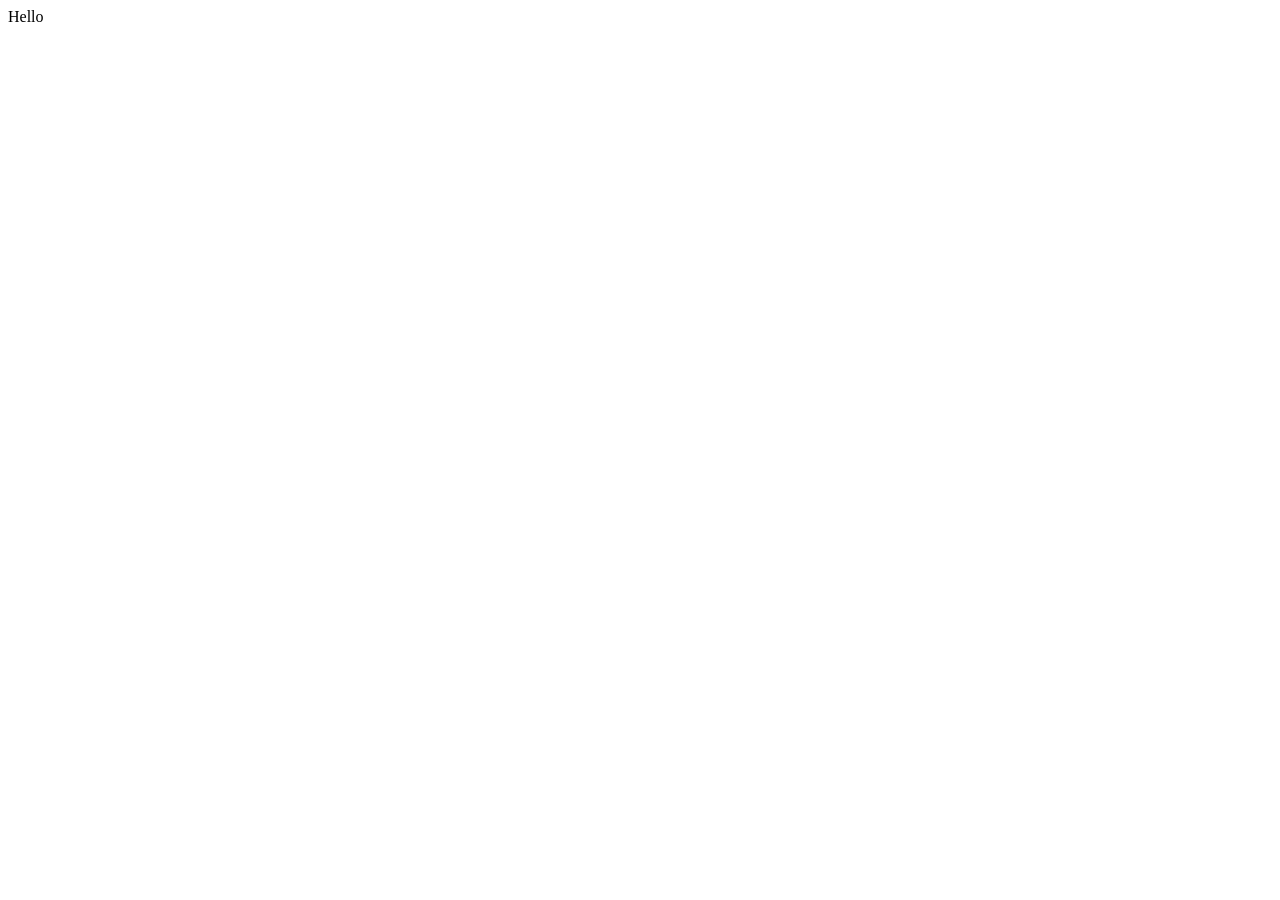
==== index.html @ de418d9c "Create index.html" ====
<!DOCTYPE html>
<html lang="en">
  <head>
    <meta charset="UTF-8" />
    <meta name="viewport" content="width=device-width, initial-scale=1.0" />
    <meta name="description" content="Welcome to my first website" />
    <title>My First Website - Home</title>
  </head>
  <body>
    Hello
  </body>
</html>
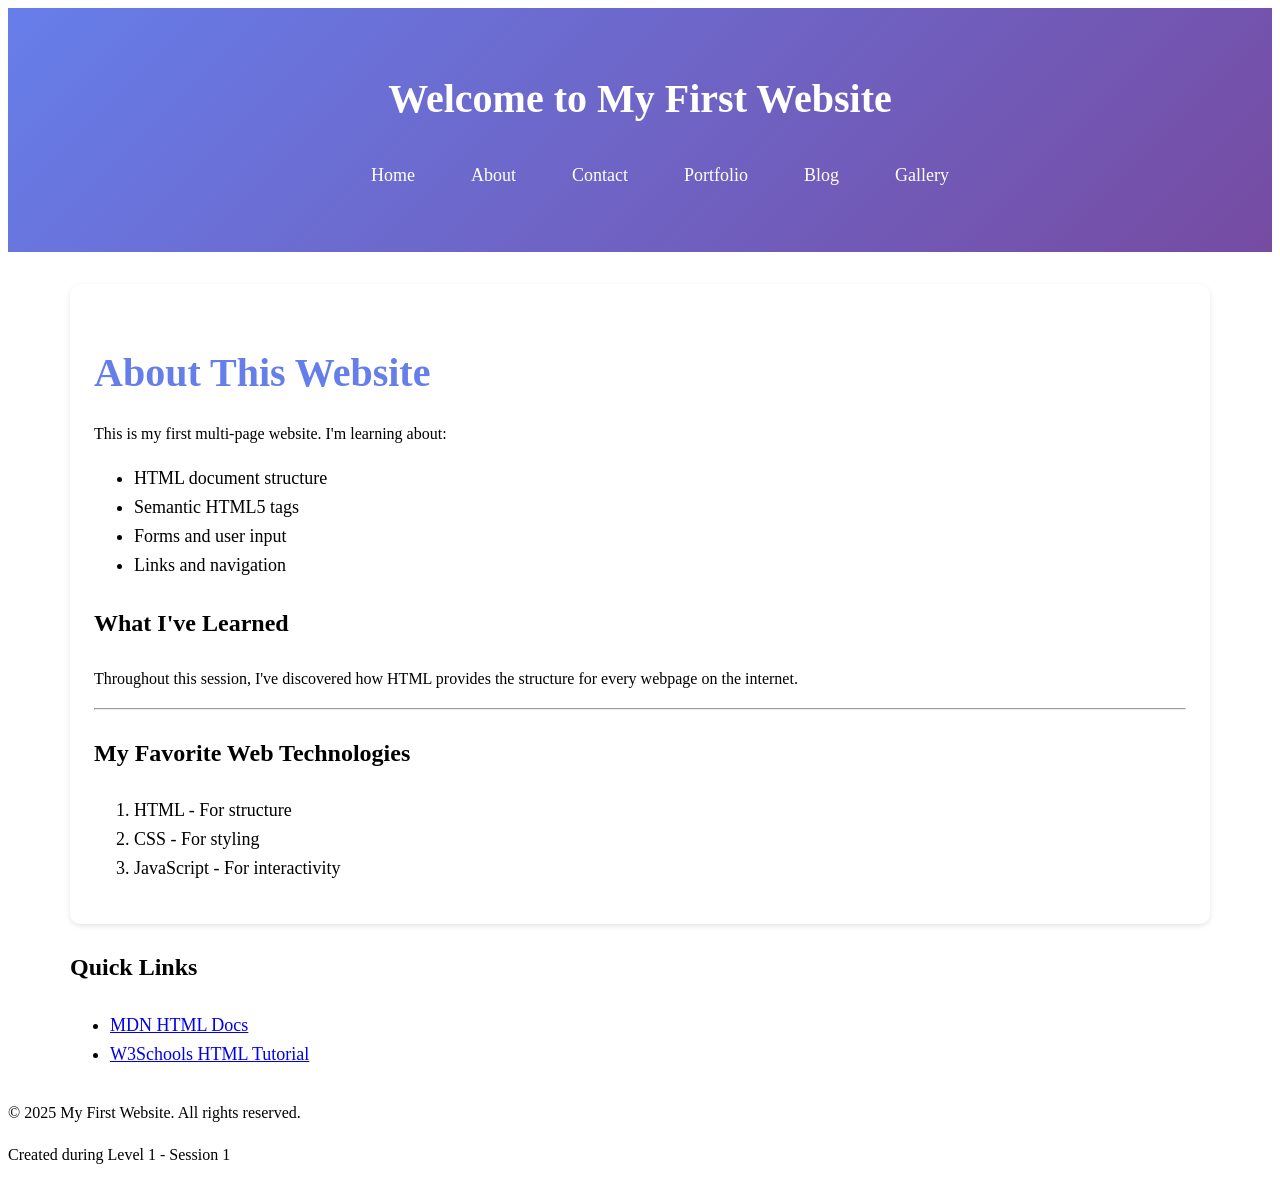
==== commit 2a46c5f6: "Add All Files" ====
--- a/index.html
+++ b/index.html
@@ -1,12 +1,94 @@
 <!DOCTYPE html>
 <html lang="en">
   <head>
+    <!-- Google tag (gtag.js) -->
+    <script
+      async
+      src="https://www.googletagmanager.com/gtag/js?id=G-4PLCHFTNHG"
+    ></script>
+    <script>
+      window.dataLayer = window.dataLayer || [];
+      function gtag() {
+        dataLayer.push(arguments);
+      }
+      gtag('js', new Date());
+      gtag('config', 'G-4PLCHFTNHG');
+    </script>
     <meta charset="UTF-8" />
     <meta name="viewport" content="width=device-width, initial-scale=1.0" />
     <meta name="description" content="Welcome to my first website" />
     <title>My First Website - Home</title>
+    <link rel="stylesheet" href="styles.css" />
   </head>
+
   <body>
-    Hello
+    <header>
+      <h1>Welcome to My First Website</h1>
+      <nav>
+        <ul>
+          <li><a href="index.html">Home</a></li>
+          <li><a href="about.html">About</a></li>
+          <li><a href="contact.html">Contact</a></li>
+          <li><a href="portfolio.html">Portfolio</a></li>
+          <li><a href="blog.html">Blog</a></li>
+          <li><a href="gallery.html">Gallery</a></li>
+        </ul>
+      </nav>
+    </header>
+
+    <!-- Main Content -->
+    <main>
+      <article>
+        <h2>About This Website</h2>
+        <p>This is my first multi-page website. I'm learning about:</p>
+        <ul>
+          <li>HTML document structure</li>
+          <li>Semantic HTML5 tags</li>
+          <li>Forms and user input</li>
+          <li>Links and navigation</li>
+        </ul>
+
+        <h3>What I've Learned</h3>
+        <p>
+          Throughout this session, I've discovered how HTML provides the
+          structure for every webpage on the internet.
+        </p>
+
+        <!-- Horizontal rule for visual separation -->
+        <hr />
+
+        <h3>My Favorite Web Technologies</h3>
+        <ol>
+          <li>HTML - For structure</li>
+          <li>CSS - For styling</li>
+          <li>JavaScript - For interactivity</li>
+        </ol>
+      </article>
+
+      <!-- Sidebar -->
+      <aside>
+        <h3>Quick Links</h3>
+        <ul>
+          <li>
+            <a
+              href="https://developer.mozilla.org/en-US/docs/Web/HTML"
+              target="_blank"
+              >MDN HTML Docs</a
+            >
+          </li>
+          <li>
+            <a href="https://www.w3schools.com/html/" target="_blank"
+              >W3Schools HTML Tutorial</a
+            >
+          </li>
+        </ul>
+      </aside>
+    </main>
+
+    <!-- Footer -->
+    <footer>
+      <p>&copy; 2025 My First Website. All rights reserved.</p>
+      <p>Created during Level 1 - Session 1</p>
+    </footer>
   </body>
 </html>
--- a/styles.css
+++ b/styles.css
@@ -0,0 +1,252 @@
+/* Responsive Images */
+img {
+  max-width: 100%;
+  height: auto;
+  display: block;
+}
+/* Header - Mobile First */
+header {
+  background: linear-gradient(135deg, #667eea 0%, #764ba2 100%);
+  color: white;
+  padding: 1rem;
+}
+header h1 {
+  font-size: 1.5rem;
+  margin-bottom: 1rem;
+  text-align: center;
+}
+/* Navigation - Mobile */
+nav ul {
+  list-style: none;
+  display: flex;
+  flex-direction: column; /* Stack vertically on mobile */
+  gap: 0.5rem;
+}
+nav a {
+  color: white;
+  text-decoration: none;
+  padding: 0.75rem 1rem;
+  border-radius: 5px;
+  text-align: center;
+  display: block;
+  background-color: rgba(255, 255, 255, 0.1);
+}
+nav a:hover {
+  background-color: rgba(255, 255, 255, 0.2);
+}
+/* Tablet (768px+) */
+@media (min-width: 768px) {
+  header {
+    padding: 2rem;
+  }
+  header h1 {
+    font-size: 2.5rem;
+  }
+  nav ul {
+    flex-direction: row; /* Horizontal on tablet+ */
+    justify-content: center;
+    gap: 1.5rem;
+  }
+  nav a {
+    background-color: transparent;
+  }
+}
+/* Main content - Mobile First */
+main {
+  padding: 1rem;
+}
+article {
+  background-color: white;
+  padding: 1.5rem;
+  margin-bottom: 1.5rem;
+  border-radius: 10px;
+  box-shadow: 0 2px 5px rgba(0, 0, 0, 0.1);
+}
+h2 {
+  color: #667eea;
+  font-size: 1.5rem;
+  margin-bottom: 1rem;
+}
+
+/* Tablet (768px+) */
+@media (min-width: 768px) {
+  main {
+    max-width: 720px;
+    margin: 2rem auto;
+    padding: 0 2rem;
+  }
+  h2 {
+    font-size: 2rem;
+  }
+}
+/* Desktop (1200px+) */
+@media (min-width: 1200px) {
+  main {
+    max-width: 1140px;
+  }
+  h2 {
+    font-size: 2.5rem;
+  }
+}
+/* Card Grid */
+.card-grid {
+  display: grid;
+  grid-template-columns: 1fr; /* 1 column on mobile */
+  gap: 1.5rem;
+  padding: 1rem;
+}
+/* Tablet (768px+) - 2 columns */
+@media (min-width: 768px) {
+  .card-grid {
+    grid-template-columns: repeat(2, 1fr);
+    padding: 2rem;
+  }
+}
+/* Desktop (1200px+) - 3 columns */
+@media (min-width: 1200px) {
+  .card-grid {
+    grid-template-columns: repeat(3, 1fr);
+    max-width: 1200px;
+    margin: 0 auto;
+  }
+}
+/* Form - Mobile First */
+form {
+  background-color: #f8f9fa;
+  padding: 1.5rem;
+  border-radius: 10px;
+  margin-top: 1rem;
+}
+input,
+textarea,
+select {
+  width: 100%;
+  padding: 0.75rem;
+  border: 2px solid #dee2e6;
+  border-radius: 5px;
+  font-size: 1rem;
+  margin-bottom: 1rem;
+}
+input[type='radio'],
+input[type='range'] {
+  width: 5%;
+  padding: 0.75rem;
+  border: 2px solid #dee2e6;
+  border-radius: 5px;
+  font-size: 1rem;
+  margin-bottom: 1rem;
+}
+
+button {
+  width: 100%; /* Full width on mobile */
+  padding: 0.75rem 2rem;
+  font-size: 1rem;
+  margin-bottom: 0.5rem;
+}
+/* Tablet (768px+) */
+@media (min-width: 768px) {
+  form {
+    padding: 2rem;
+  }
+  /* Side-by-side buttons on larger screens */
+  .button-group {
+    display: flex;
+    gap: 1rem;
+  }
+  button {
+    width: auto; /* Auto width on larger screens */
+    flex: 1;
+  }
+}
+/* Typography - Mobile First */
+body {
+  font-size: 16px;
+  line-height: 1.6;
+}
+
+h1 {
+  font-size: 1.75rem;
+}
+
+h2 {
+  font-size: 1.5rem;
+}
+
+h3 {
+  font-size: 1.25rem;
+}
+
+p {
+  font-size: 1rem;
+  margin-bottom: 1rem;
+}
+
+/* Tablet (768px+) */
+@media (min-width: 768px) {
+  body {
+    font-size: 18px;
+  }
+
+  h1 {
+    font-size: 2.5rem;
+  }
+
+  h2 {
+    font-size: 2rem;
+  }
+
+  h3 {
+    font-size: 1.5rem;
+  }
+}
+
+/* Desktop (1200px+) */
+@media (min-width: 1200px) {
+  h1 {
+    font-size: 3rem;
+  }
+  h2 {
+    font-size: 2.5rem;
+  }
+}
+
+/* Holy Grail Layout */
+.holy-grail {
+  display: grid;
+  grid-template-areas:
+    'header header header'
+    'left main right'
+    'footer footer footer';
+  grid-template-columns: 200px 1fr 200px;
+  grid-template-rows: auto 1fr auto;
+  min-height: 100vh;
+  gap: 1rem;
+}
+@media (max-width: 768px) {
+  .holy-grail {
+    grid-template-areas:
+      'header'
+      'main'
+      'left'
+      'right'
+      'footer';
+    grid-template-columns: 1fr;
+  }
+}
+
+/* Responsive image Gallery */
+.gallery {
+  display: grid;
+  grid-template-columns: repeat(auto-fit, minmax(250px, 1fr));
+  gap: 1rem;
+}
+
+/* Container Queries */
+.card-container {
+  container-type: inline-size;
+}
+@container (min-width: 400px) {
+  .card {
+    display: flex;
+  }
+}
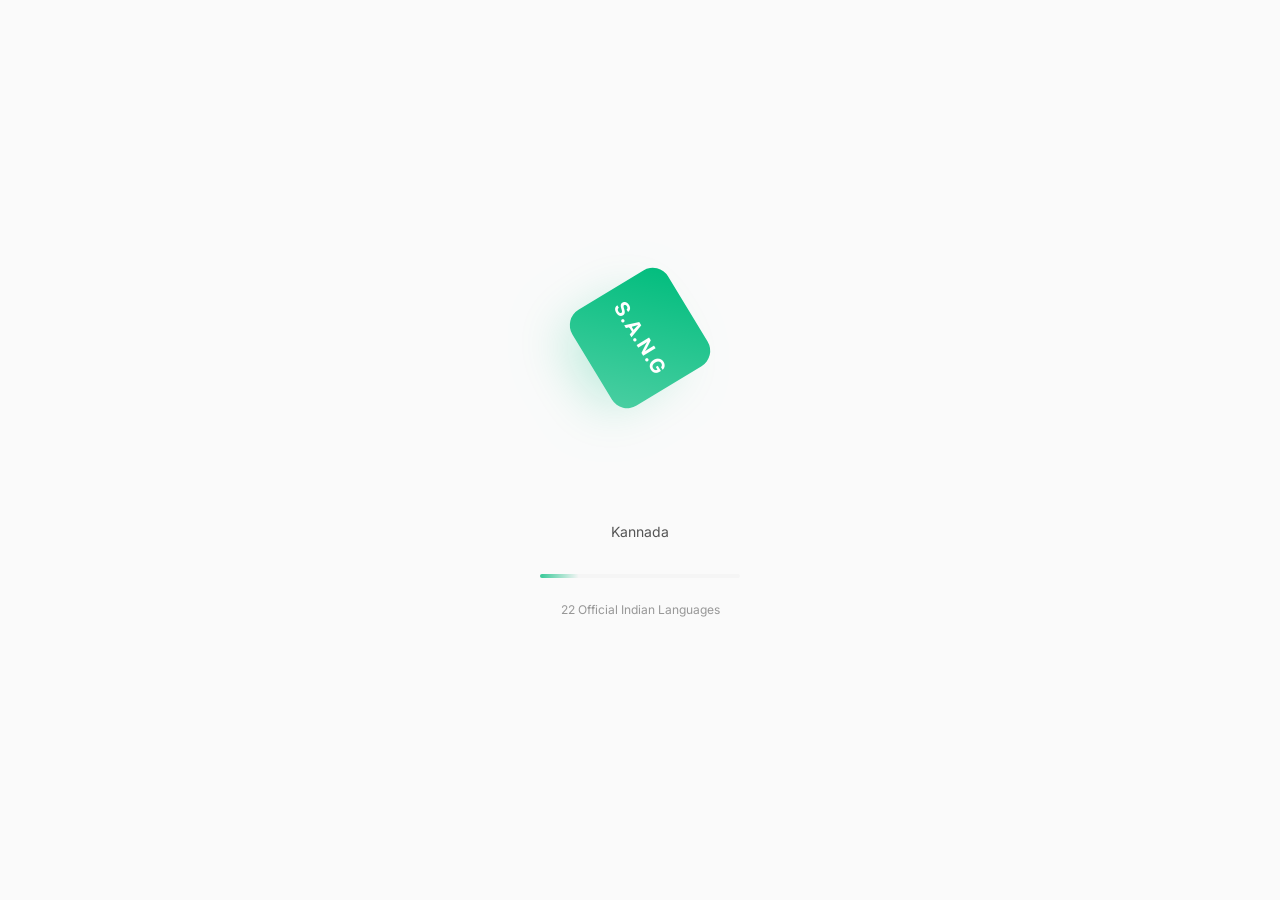
==== commit 59d0815b: "create react site" ====
--- a/index.html
+++ b/index.html
@@ -1,94 +1,47 @@
-<!DOCTYPE html>
+<!doctype html>
 <html lang="en">
   <head>
-    <!-- Google tag (gtag.js) -->
-    <script
-      async
-      src="https://www.googletagmanager.com/gtag/js?id=G-4PLCHFTNHG"
-    ></script>
-    <script>
-      window.dataLayer = window.dataLayer || [];
-      function gtag() {
-        dataLayer.push(arguments);
-      }
-      gtag('js', new Date());
-      gtag('config', 'G-4PLCHFTNHG');
-    </script>
     <meta charset="UTF-8" />
     <meta name="viewport" content="width=device-width, initial-scale=1.0" />
-    <meta name="description" content="Welcome to my first website" />
-    <title>My First Website - Home</title>
-    <link rel="stylesheet" href="styles.css" />
+
+    <!-- Primary Meta Tags -->
+    <title>Samuel George Muvva | Frontend Developer</title>
+    <meta name="title" content="Samuel George Muvva | Frontend Developer" />
+    <meta name="description" content="Passionate Frontend Developer specializing in React, TypeScript, and Tailwind CSS. Creating responsive, user-centric web applications with modern design principles." />
+    <meta name="keywords" content="Frontend Developer, React Developer, TypeScript, Tailwind CSS, Web Developer, UI/UX, Hyderabad, India" />
+    <meta name="author" content="Samuel George Muvva" />
+    <meta name="robots" content="index, follow" />
+
+    <!-- Open Graph / Facebook -->
+    <meta property="og:type" content="website" />
+    <meta property="og:url" content="https://samuelgeorge.dev/" />
+    <meta property="og:title" content="Samuel George Muvva | Frontend Developer" />
+    <meta property="og:description" content="Passionate Frontend Developer specializing in React, TypeScript, and Tailwind CSS. Creating responsive, user-centric web applications." />
+    <meta property="og:image" content="/samuel.png" />
+
+    <!-- Twitter -->
+    <meta property="twitter:card" content="summary_large_image" />
+    <meta property="twitter:url" content="https://samuelgeorge.dev/" />
+    <meta property="twitter:title" content="Samuel George Muvva | Frontend Developer" />
+    <meta property="twitter:description" content="Passionate Frontend Developer specializing in React, TypeScript, and Tailwind CSS." />
+    <meta property="twitter:image" content="/samuel.png" />
+
+    <!-- Theme Color -->
+    <meta name="theme-color" content="#10b981" />
+    <meta name="msapplication-TileColor" content="#10b981" />
+
+    <!-- Favicon -->
+    <link rel="icon" type="image/svg+xml" href="/favicon.svg" />
+    <link rel="apple-touch-icon" sizes="180x180" href="/apple-touch-icon.png" />
+
+    <!-- Google Fonts - Inter -->
+    <link rel="preconnect" href="https://fonts.googleapis.com" />
+    <link rel="preconnect" href="https://fonts.gstatic.com" crossorigin />
+    <link href="https://fonts.googleapis.com/css2?family=Inter:wght@400;500;600;700&display=swap" rel="stylesheet" />
+    <script type="module" crossorigin src="/assets/index-BthTSkr-.js"></script>
+    <link rel="stylesheet" crossorigin href="/assets/index-Dwv1bfba.css">
   </head>
-
   <body>
-    <header>
-      <h1>Welcome to My First Website</h1>
-      <nav>
-        <ul>
-          <li><a href="index.html">Home</a></li>
-          <li><a href="about.html">About</a></li>
-          <li><a href="contact.html">Contact</a></li>
-          <li><a href="portfolio.html">Portfolio</a></li>
-          <li><a href="blog.html">Blog</a></li>
-          <li><a href="gallery.html">Gallery</a></li>
-        </ul>
-      </nav>
-    </header>
-
-    <!-- Main Content -->
-    <main>
-      <article>
-        <h2>About This Website</h2>
-        <p>This is my first multi-page website. I'm learning about:</p>
-        <ul>
-          <li>HTML document structure</li>
-          <li>Semantic HTML5 tags</li>
-          <li>Forms and user input</li>
-          <li>Links and navigation</li>
-        </ul>
-
-        <h3>What I've Learned</h3>
-        <p>
-          Throughout this session, I've discovered how HTML provides the
-          structure for every webpage on the internet.
-        </p>
-
-        <!-- Horizontal rule for visual separation -->
-        <hr />
-
-        <h3>My Favorite Web Technologies</h3>
-        <ol>
-          <li>HTML - For structure</li>
-          <li>CSS - For styling</li>
-          <li>JavaScript - For interactivity</li>
-        </ol>
-      </article>
-
-      <!-- Sidebar -->
-      <aside>
-        <h3>Quick Links</h3>
-        <ul>
-          <li>
-            <a
-              href="https://developer.mozilla.org/en-US/docs/Web/HTML"
-              target="_blank"
-              >MDN HTML Docs</a
-            >
-          </li>
-          <li>
-            <a href="https://www.w3schools.com/html/" target="_blank"
-              >W3Schools HTML Tutorial</a
-            >
-          </li>
-        </ul>
-      </aside>
-    </main>
-
-    <!-- Footer -->
-    <footer>
-      <p>&copy; 2025 My First Website. All rights reserved.</p>
-      <p>Created during Level 1 - Session 1</p>
-    </footer>
+    <div id="root"></div>
   </body>
 </html>
--- a/assets/index-Dwv1bfba.css
+++ b/assets/index-Dwv1bfba.css
@@ -0,0 +1 @@
+@layer properties{@supports (((-webkit-hyphens:none)) and (not (margin-trim:inline))) or ((-moz-orient:inline) and (not (color:rgb(from red r g b)))){*,:before,:after,::backdrop{--tw-translate-x:0;--tw-translate-y:0;--tw-translate-z:0;--tw-space-y-reverse:0;--tw-border-style:solid;--tw-gradient-position:initial;--tw-gradient-from:#0000;--tw-gradient-via:#0000;--tw-gradient-to:#0000;--tw-gradient-stops:initial;--tw-gradient-via-stops:initial;--tw-gradient-from-position:0%;--tw-gradient-via-position:50%;--tw-gradient-to-position:100%;--tw-leading:initial;--tw-font-weight:initial;--tw-tracking:initial;--tw-shadow:0 0 #0000;--tw-shadow-color:initial;--tw-shadow-alpha:100%;--tw-inset-shadow:0 0 #0000;--tw-inset-shadow-color:initial;--tw-inset-shadow-alpha:100%;--tw-ring-color:initial;--tw-ring-shadow:0 0 #0000;--tw-inset-ring-color:initial;--tw-inset-ring-shadow:0 0 #0000;--tw-ring-inset:initial;--tw-ring-offset-width:0px;--tw-ring-offset-color:#fff;--tw-ring-offset-shadow:0 0 #0000;--tw-outline-style:solid;--tw-blur:initial;--tw-brightness:initial;--tw-contrast:initial;--tw-grayscale:initial;--tw-hue-rotate:initial;--tw-invert:initial;--tw-opacity:initial;--tw-saturate:initial;--tw-sepia:initial;--tw-drop-shadow:initial;--tw-drop-shadow-color:initial;--tw-drop-shadow-alpha:100%;--tw-drop-shadow-size:initial;--tw-backdrop-blur:initial;--tw-backdrop-brightness:initial;--tw-backdrop-contrast:initial;--tw-backdrop-grayscale:initial;--tw-backdrop-hue-rotate:initial;--tw-backdrop-invert:initial;--tw-backdrop-opacity:initial;--tw-backdrop-saturate:initial;--tw-backdrop-sepia:initial;--tw-duration:initial;--tw-animation-delay:0s;--tw-animation-direction:normal;--tw-animation-duration:initial;--tw-animation-fill-mode:none;--tw-animation-iteration-count:1;--tw-enter-blur:0;--tw-enter-opacity:1;--tw-enter-rotate:0;--tw-enter-scale:1;--tw-enter-translate-x:0;--tw-enter-translate-y:0;--tw-exit-blur:0;--tw-exit-opacity:1;--tw-exit-rotate:0;--tw-exit-scale:1;--tw-exit-translate-x:0;--tw-exit-translate-y:0}}}@layer theme{:root,:host{--font-sans:"Inter",ui-sans-serif,system-ui,sans-serif;--font-mono:ui-monospace,SFMono-Regular,Menlo,Monaco,Consolas,"Liberation Mono","Courier New",monospace;--color-white:#fff;--spacing:.25rem;--container-2xl:42rem;--container-3xl:48rem;--container-5xl:64rem;--text-xs:.75rem;--text-xs--line-height:calc(1/.75);--text-sm:.875rem;--text-sm--line-height:calc(1.25/.875);--text-lg:1.125rem;--text-lg--line-height:calc(1.75/1.125);--text-xl:1.25rem;--text-xl--line-height:calc(1.75/1.25);--text-2xl:1.5rem;--text-2xl--line-height:calc(2/1.5);--text-3xl:1.875rem;--text-3xl--line-height: 1.2 ;--text-4xl:2.25rem;--text-4xl--line-height:calc(2.5/2.25);--text-6xl:3.75rem;--text-6xl--line-height:1;--text-7xl:4.5rem;--text-7xl--line-height:1;--font-weight-medium:500;--font-weight-semibold:600;--font-weight-bold:700;--tracking-tight:-.025em;--tracking-wider:.05em;--tracking-widest:.1em;--leading-relaxed:1.625;--animate-pulse:pulse 2s cubic-bezier(.4,0,.6,1)infinite;--blur-sm:8px;--blur-md:12px;--blur-3xl:64px;--default-transition-duration:.15s;--default-transition-timing-function:cubic-bezier(.4,0,.2,1);--default-font-family:var(--font-sans);--default-mono-font-family:var(--font-mono)}}@layer base{*,:after,:before,::backdrop{box-sizing:border-box;border:0 solid;margin:0;padding:0}::file-selector-button{box-sizing:border-box;border:0 solid;margin:0;padding:0}html,:host{-webkit-text-size-adjust:100%;tab-size:4;line-height:1.5;font-family:var(--default-font-family,ui-sans-serif,system-ui,sans-serif,"Apple Color Emoji","Segoe UI Emoji","Segoe UI Symbol","Noto Color Emoji");font-feature-settings:var(--default-font-feature-settings,normal);font-variation-settings:var(--default-font-variation-settings,normal);-webkit-tap-highlight-color:transparent}hr{height:0;color:inherit;border-top-width:1px}abbr:where([title]){-webkit-text-decoration:underline dotted;text-decoration:underline dotted}h1,h2,h3,h4,h5,h6{font-size:inherit;font-weight:inherit}a{color:inherit;-webkit-text-decoration:inherit;text-decoration:inherit}b,strong{font-weight:bolder}code,kbd,samp,pre{font-family:var(--default-mono-font-family,ui-monospace,SFMono-Regular,Menlo,Monaco,Consolas,"Liberation Mono","Courier New",monospace);font-feature-settings:var(--default-mono-font-feature-settings,normal);font-variation-settings:var(--default-mono-font-variation-settings,normal);font-size:1em}small{font-size:80%}sub,sup{vertical-align:baseline;font-size:75%;line-height:0;position:relative}sub{bottom:-.25em}sup{top:-.5em}table{text-indent:0;border-color:inherit;border-collapse:collapse}:-moz-focusring{outline:auto}progress{vertical-align:baseline}summary{display:list-item}ol,ul,menu{list-style:none}img,svg,video,canvas,audio,iframe,embed,object{vertical-align:middle;display:block}img,video{max-width:100%;height:auto}button,input,select,optgroup,textarea{font:inherit;font-feature-settings:inherit;font-variation-settings:inherit;letter-spacing:inherit;color:inherit;opacity:1;background-color:#0000;border-radius:0}::file-selector-button{font:inherit;font-feature-settings:inherit;font-variation-settings:inherit;letter-spacing:inherit;color:inherit;opacity:1;background-color:#0000;border-radius:0}:where(select:is([multiple],[size])) optgroup{font-weight:bolder}:where(select:is([multiple],[size])) optgroup option{padding-inline-start:20px}::file-selector-button{margin-inline-end:4px}::placeholder{opacity:1}@supports (not ((-webkit-appearance:-apple-pay-button))) or (contain-intrinsic-size:1px){::placeholder{color:currentColor}@supports (color:color-mix(in lab,red,red)){::placeholder{color:color-mix(in oklab,currentcolor 50%,transparent)}}}textarea{resize:vertical}::-webkit-search-decoration{-webkit-appearance:none}::-webkit-date-and-time-value{min-height:1lh;text-align:inherit}::-webkit-datetime-edit{display:inline-flex}::-webkit-datetime-edit-fields-wrapper{padding:0}::-webkit-datetime-edit{padding-block:0}::-webkit-datetime-edit-year-field{padding-block:0}::-webkit-datetime-edit-month-field{padding-block:0}::-webkit-datetime-edit-day-field{padding-block:0}::-webkit-datetime-edit-hour-field{padding-block:0}::-webkit-datetime-edit-minute-field{padding-block:0}::-webkit-datetime-edit-second-field{padding-block:0}::-webkit-datetime-edit-millisecond-field{padding-block:0}::-webkit-datetime-edit-meridiem-field{padding-block:0}::-webkit-calendar-picker-indicator{line-height:1}:-moz-ui-invalid{box-shadow:none}button,input:where([type=button],[type=reset],[type=submit]){appearance:button}::file-selector-button{appearance:button}::-webkit-inner-spin-button{height:auto}::-webkit-outer-spin-button{height:auto}[hidden]:where(:not([hidden=until-found])){display:none!important}*{border-color:var(--border);outline-color:var(--ring)}@supports (color:color-mix(in lab,red,red)){*{outline-color:color-mix(in oklab,var(--ring)50%,transparent)}}html{scroll-behavior:smooth}body{background-color:var(--background);color:var(--foreground);-webkit-font-smoothing:antialiased;-moz-osx-font-smoothing:grayscale;font-feature-settings:"rlig" 1,"calt" 1}::selection{background-color:#01b9814d;background-color:oklch(69.6% .17 162.48/.3)}.dark ::selection{background-color:#00d2944d;background-color:oklch(76.5% .177 163.22/.3)}}@layer components;@layer utilities{.absolute{position:absolute}.fixed{position:fixed}.relative{position:relative}.static{position:static}.-inset-2{inset:calc(var(--spacing)*-2)}.inset-0{inset:calc(var(--spacing)*0)}.top-0{top:calc(var(--spacing)*0)}.top-1\/2{top:50%}.top-1\/4{top:25%}.top-4{top:calc(var(--spacing)*4)}.right-0{right:calc(var(--spacing)*0)}.right-1\/4{right:25%}.right-4{right:calc(var(--spacing)*4)}.right-8{right:calc(var(--spacing)*8)}.bottom-1\/4{bottom:25%}.bottom-8{bottom:calc(var(--spacing)*8)}.left-0{left:calc(var(--spacing)*0)}.left-1\/2{left:50%}.left-1\/4{left:25%}.-z-10{z-index:-10}.z-50{z-index:50}.z-\[60\]{z-index:60}.z-\[100\]{z-index:100}.container{width:100%}@media(min-width:40rem){.container{max-width:40rem}}@media(min-width:48rem){.container{max-width:48rem}}@media(min-width:64rem){.container{max-width:64rem}}@media(min-width:80rem){.container{max-width:80rem}}@media(min-width:96rem){.container{max-width:96rem}}.mx-auto{margin-inline:auto}.mt-1{margin-top:calc(var(--spacing)*1)}.mt-2{margin-top:calc(var(--spacing)*2)}.mt-3{margin-top:calc(var(--spacing)*3)}.mt-4{margin-top:calc(var(--spacing)*4)}.mt-6{margin-top:calc(var(--spacing)*6)}.mt-8{margin-top:calc(var(--spacing)*8)}.mr-2{margin-right:calc(var(--spacing)*2)}.mb-2{margin-bottom:calc(var(--spacing)*2)}.mb-3{margin-bottom:calc(var(--spacing)*3)}.mb-4{margin-bottom:calc(var(--spacing)*4)}.mb-5{margin-bottom:calc(var(--spacing)*5)}.mb-6{margin-bottom:calc(var(--spacing)*6)}.mb-8{margin-bottom:calc(var(--spacing)*8)}.mb-12{margin-bottom:calc(var(--spacing)*12)}.ml-2{margin-left:calc(var(--spacing)*2)}.block{display:block}.flex{display:flex}.grid{display:grid}.hidden{display:none}.inline-block{display:inline-block}.inline-flex{display:inline-flex}.size-8{width:calc(var(--spacing)*8);height:calc(var(--spacing)*8)}.size-9{width:calc(var(--spacing)*9);height:calc(var(--spacing)*9)}.size-10{width:calc(var(--spacing)*10);height:calc(var(--spacing)*10)}.h-1{height:calc(var(--spacing)*1)}.h-2{height:calc(var(--spacing)*2)}.h-4{height:calc(var(--spacing)*4)}.h-5{height:calc(var(--spacing)*5)}.h-7{height:calc(var(--spacing)*7)}.h-8{height:calc(var(--spacing)*8)}.h-9{height:calc(var(--spacing)*9)}.h-10{height:calc(var(--spacing)*10)}.h-12{height:calc(var(--spacing)*12)}.h-14{height:calc(var(--spacing)*14)}.h-16{height:calc(var(--spacing)*16)}.h-28{height:calc(var(--spacing)*28)}.h-32{height:calc(var(--spacing)*32)}.h-\[400px\]{height:400px}.h-\[500px\]{height:500px}.h-\[600px\]{height:600px}.h-full{height:100%}.min-h-screen{min-height:100vh}.w-1\/2{width:50%}.w-2{width:calc(var(--spacing)*2)}.w-4{width:calc(var(--spacing)*4)}.w-5{width:calc(var(--spacing)*5)}.w-7{width:calc(var(--spacing)*7)}.w-12{width:calc(var(--spacing)*12)}.w-14{width:calc(var(--spacing)*14)}.w-28{width:calc(var(--spacing)*28)}.w-32{width:calc(var(--spacing)*32)}.w-\[400px\]{width:400px}.w-\[500px\]{width:500px}.w-\[600px\]{width:600px}.w-full{width:100%}.max-w-2xl{max-width:var(--container-2xl)}.max-w-3xl{max-width:var(--container-3xl)}.max-w-5xl{max-width:var(--container-5xl)}.shrink-0{flex-shrink:0}.grow{flex-grow:1}.origin-left{transform-origin:0}.-translate-x-1\/2{--tw-translate-x: -50% ;translate:var(--tw-translate-x)var(--tw-translate-y)}.-translate-y-1\/2{--tw-translate-y: -50% ;translate:var(--tw-translate-x)var(--tw-translate-y)}.animate-pulse{animation:var(--animate-pulse)}.cursor-default{cursor:default}.flex-col{flex-direction:column}.flex-wrap{flex-wrap:wrap}.items-center{align-items:center}.items-start{align-items:flex-start}.justify-between{justify-content:space-between}.justify-center{justify-content:center}.gap-1{gap:calc(var(--spacing)*1)}.gap-1\.5{gap:calc(var(--spacing)*1.5)}.gap-2{gap:calc(var(--spacing)*2)}.gap-3{gap:calc(var(--spacing)*3)}.gap-4{gap:calc(var(--spacing)*4)}.gap-6{gap:calc(var(--spacing)*6)}.gap-8{gap:calc(var(--spacing)*8)}:where(.space-y-1>:not(:last-child)){--tw-space-y-reverse:0;margin-block-start:calc(calc(var(--spacing)*1)*var(--tw-space-y-reverse));margin-block-end:calc(calc(var(--spacing)*1)*calc(1 - var(--tw-space-y-reverse)))}:where(.space-y-2>:not(:last-child)){--tw-space-y-reverse:0;margin-block-start:calc(calc(var(--spacing)*2)*var(--tw-space-y-reverse));margin-block-end:calc(calc(var(--spacing)*2)*calc(1 - var(--tw-space-y-reverse)))}:where(.space-y-4>:not(:last-child)){--tw-space-y-reverse:0;margin-block-start:calc(calc(var(--spacing)*4)*var(--tw-space-y-reverse));margin-block-end:calc(calc(var(--spacing)*4)*calc(1 - var(--tw-space-y-reverse)))}:where(.space-y-6>:not(:last-child)){--tw-space-y-reverse:0;margin-block-start:calc(calc(var(--spacing)*6)*var(--tw-space-y-reverse));margin-block-end:calc(calc(var(--spacing)*6)*calc(1 - var(--tw-space-y-reverse)))}:where(.space-y-8>:not(:last-child)){--tw-space-y-reverse:0;margin-block-start:calc(calc(var(--spacing)*8)*var(--tw-space-y-reverse));margin-block-end:calc(calc(var(--spacing)*8)*calc(1 - var(--tw-space-y-reverse)))}.overflow-hidden{overflow:hidden}.rounded-2xl{border-radius:calc(var(--radius) + 8px)}.rounded-full{border-radius:3.40282e38px}.rounded-lg{border-radius:var(--radius)}.rounded-md{border-radius:calc(var(--radius) - 2px)}.rounded-xl{border-radius:calc(var(--radius) + 4px)}.border{border-style:var(--tw-border-style);border-width:1px}.border-2{border-style:var(--tw-border-style);border-width:2px}.border-4{border-style:var(--tw-border-style);border-width:4px}.border-t{border-top-style:var(--tw-border-style);border-top-width:1px}.border-b{border-bottom-style:var(--tw-border-style);border-bottom-width:1px}.border-l-2{border-left-style:var(--tw-border-style);border-left-width:2px}.border-background{border-color:var(--background)}.border-border{border-color:var(--border)}.border-primary{border-color:var(--primary)}.border-transparent{border-color:#0000}.bg-background,.bg-background\/80{background-color:var(--background)}@supports (color:color-mix(in lab,red,red)){.bg-background\/80{background-color:color-mix(in oklab,var(--background)80%,transparent)}}.bg-background\/95{background-color:var(--background)}@supports (color:color-mix(in lab,red,red)){.bg-background\/95{background-color:color-mix(in oklab,var(--background)95%,transparent)}}.bg-card{background-color:var(--card)}.bg-destructive{background-color:var(--destructive)}.bg-muted,.bg-muted\/30{background-color:var(--muted)}@supports (color:color-mix(in lab,red,red)){.bg-muted\/30{background-color:color-mix(in oklab,var(--muted)30%,transparent)}}.bg-muted\/50{background-color:var(--muted)}@supports (color:color-mix(in lab,red,red)){.bg-muted\/50{background-color:color-mix(in oklab,var(--muted)50%,transparent)}}.bg-primary,.bg-primary\/10{background-color:var(--primary)}@supports (color:color-mix(in lab,red,red)){.bg-primary\/10{background-color:color-mix(in oklab,var(--primary)10%,transparent)}}.bg-secondary{background-color:var(--secondary)}.bg-transparent{background-color:#0000}.bg-gradient-to-br{--tw-gradient-position:to bottom right in oklab;background-image:linear-gradient(var(--tw-gradient-stops))}.bg-gradient-to-r{--tw-gradient-position:to right in oklab;background-image:linear-gradient(var(--tw-gradient-stops))}.bg-gradient-to-tl{--tw-gradient-position:to top left in oklab;background-image:linear-gradient(var(--tw-gradient-stops))}.bg-\[linear-gradient\(to_right\,\#8881_1px\,transparent_1px\)\,linear-gradient\(to_bottom\,\#8881_1px\,transparent_1px\)\]{background-image:linear-gradient(90deg,#8881 1px,#0000 1px),linear-gradient(#8881 1px,#0000 1px)}.from-primary{--tw-gradient-from:var(--primary);--tw-gradient-stops:var(--tw-gradient-via-stops,var(--tw-gradient-position),var(--tw-gradient-from)var(--tw-gradient-from-position),var(--tw-gradient-to)var(--tw-gradient-to-position))}.from-primary\/5{--tw-gradient-from:var(--primary)}@supports (color:color-mix(in lab,red,red)){.from-primary\/5{--tw-gradient-from:color-mix(in oklab,var(--primary)5%,transparent)}}.from-primary\/5{--tw-gradient-stops:var(--tw-gradient-via-stops,var(--tw-gradient-position),var(--tw-gradient-from)var(--tw-gradient-from-position),var(--tw-gradient-to)var(--tw-gradient-to-position))}.from-primary\/10{--tw-gradient-from:var(--primary)}@supports (color:color-mix(in lab,red,red)){.from-primary\/10{--tw-gradient-from:color-mix(in oklab,var(--primary)10%,transparent)}}.from-primary\/10{--tw-gradient-stops:var(--tw-gradient-via-stops,var(--tw-gradient-position),var(--tw-gradient-from)var(--tw-gradient-from-position),var(--tw-gradient-to)var(--tw-gradient-to-position))}.from-primary\/15{--tw-gradient-from:var(--primary)}@supports (color:color-mix(in lab,red,red)){.from-primary\/15{--tw-gradient-from:color-mix(in oklab,var(--primary)15%,transparent)}}.from-primary\/15{--tw-gradient-stops:var(--tw-gradient-via-stops,var(--tw-gradient-position),var(--tw-gradient-from)var(--tw-gradient-from-position),var(--tw-gradient-to)var(--tw-gradient-to-position))}.from-primary\/20{--tw-gradient-from:var(--primary)}@supports (color:color-mix(in lab,red,red)){.from-primary\/20{--tw-gradient-from:color-mix(in oklab,var(--primary)20%,transparent)}}.from-primary\/20{--tw-gradient-stops:var(--tw-gradient-via-stops,var(--tw-gradient-position),var(--tw-gradient-from)var(--tw-gradient-from-position),var(--tw-gradient-to)var(--tw-gradient-to-position))}.from-transparent{--tw-gradient-from:transparent;--tw-gradient-stops:var(--tw-gradient-via-stops,var(--tw-gradient-position),var(--tw-gradient-from)var(--tw-gradient-from-position),var(--tw-gradient-to)var(--tw-gradient-to-position))}.via-primary{--tw-gradient-via:var(--primary);--tw-gradient-via-stops:var(--tw-gradient-position),var(--tw-gradient-from)var(--tw-gradient-from-position),var(--tw-gradient-via)var(--tw-gradient-via-position),var(--tw-gradient-to)var(--tw-gradient-to-position);--tw-gradient-stops:var(--tw-gradient-via-stops)}.via-primary\/50{--tw-gradient-via:var(--primary)}@supports (color:color-mix(in lab,red,red)){.via-primary\/50{--tw-gradient-via:color-mix(in oklab,var(--primary)50%,transparent)}}.via-primary\/50{--tw-gradient-via-stops:var(--tw-gradient-position),var(--tw-gradient-from)var(--tw-gradient-from-position),var(--tw-gradient-via)var(--tw-gradient-via-position),var(--tw-gradient-to)var(--tw-gradient-to-position);--tw-gradient-stops:var(--tw-gradient-via-stops)}.via-transparent{--tw-gradient-via:transparent;--tw-gradient-via-stops:var(--tw-gradient-position),var(--tw-gradient-from)var(--tw-gradient-from-position),var(--tw-gradient-via)var(--tw-gradient-via-position),var(--tw-gradient-to)var(--tw-gradient-to-position);--tw-gradient-stops:var(--tw-gradient-via-stops)}.to-primary{--tw-gradient-to:var(--primary);--tw-gradient-stops:var(--tw-gradient-via-stops,var(--tw-gradient-position),var(--tw-gradient-from)var(--tw-gradient-from-position),var(--tw-gradient-to)var(--tw-gradient-to-position))}.to-primary\/5{--tw-gradient-to:var(--primary)}@supports (color:color-mix(in lab,red,red)){.to-primary\/5{--tw-gradient-to:color-mix(in oklab,var(--primary)5%,transparent)}}.to-primary\/5{--tw-gradient-stops:var(--tw-gradient-via-stops,var(--tw-gradient-position),var(--tw-gradient-from)var(--tw-gradient-from-position),var(--tw-gradient-to)var(--tw-gradient-to-position))}.to-primary\/70{--tw-gradient-to:var(--primary)}@supports (color:color-mix(in lab,red,red)){.to-primary\/70{--tw-gradient-to:color-mix(in oklab,var(--primary)70%,transparent)}}.to-primary\/70{--tw-gradient-stops:var(--tw-gradient-via-stops,var(--tw-gradient-position),var(--tw-gradient-from)var(--tw-gradient-from-position),var(--tw-gradient-to)var(--tw-gradient-to-position))}.to-transparent{--tw-gradient-to:transparent;--tw-gradient-stops:var(--tw-gradient-via-stops,var(--tw-gradient-position),var(--tw-gradient-from)var(--tw-gradient-from-position),var(--tw-gradient-to)var(--tw-gradient-to-position))}.\[mask-image\:radial-gradient\(ellipse_60\%_50\%_at_50\%_0\%\,\#000_70\%\,transparent_110\%\)\]{-webkit-mask-image:radial-gradient(60% 50% at 50% 0,#000 70%,#0000 110%);mask-image:radial-gradient(60% 50% at 50% 0,#000 70%,#0000 110%)}.bg-\[size\:4rem_4rem\]{background-size:4rem 4rem}.object-cover{object-fit:cover}.p-2{padding:calc(var(--spacing)*2)}.p-4{padding:calc(var(--spacing)*4)}.p-6{padding:calc(var(--spacing)*6)}.p-8{padding:calc(var(--spacing)*8)}.px-3{padding-inline:calc(var(--spacing)*3)}.px-4{padding-inline:calc(var(--spacing)*4)}.px-6{padding-inline:calc(var(--spacing)*6)}.py-1{padding-block:calc(var(--spacing)*1)}.py-2{padding-block:calc(var(--spacing)*2)}.py-3{padding-block:calc(var(--spacing)*3)}.py-4{padding-block:calc(var(--spacing)*4)}.py-12{padding-block:calc(var(--spacing)*12)}.py-20{padding-block:calc(var(--spacing)*20)}.pt-8{padding-top:calc(var(--spacing)*8)}.pt-20{padding-top:calc(var(--spacing)*20)}.pl-8{padding-left:calc(var(--spacing)*8)}.text-center{text-align:center}.text-left{text-align:left}.text-right{text-align:right}.text-2xl{font-size:var(--text-2xl);line-height:var(--tw-leading,var(--text-2xl--line-height))}.text-3xl{font-size:var(--text-3xl);line-height:var(--tw-leading,var(--text-3xl--line-height))}.text-4xl{font-size:var(--text-4xl);line-height:var(--tw-leading,var(--text-4xl--line-height))}.text-6xl{font-size:var(--text-6xl);line-height:var(--tw-leading,var(--text-6xl--line-height))}.text-lg{font-size:var(--text-lg);line-height:var(--tw-leading,var(--text-lg--line-height))}.text-sm{font-size:var(--text-sm);line-height:var(--tw-leading,var(--text-sm--line-height))}.text-xl{font-size:var(--text-xl);line-height:var(--tw-leading,var(--text-xl--line-height))}.text-xs{font-size:var(--text-xs);line-height:var(--tw-leading,var(--text-xs--line-height))}.leading-relaxed{--tw-leading:var(--leading-relaxed);line-height:var(--leading-relaxed)}.font-bold{--tw-font-weight:var(--font-weight-bold);font-weight:var(--font-weight-bold)}.font-medium{--tw-font-weight:var(--font-weight-medium);font-weight:var(--font-weight-medium)}.font-semibold{--tw-font-weight:var(--font-weight-semibold);font-weight:var(--font-weight-semibold)}.tracking-tight{--tw-tracking:var(--tracking-tight);letter-spacing:var(--tracking-tight)}.tracking-wider{--tw-tracking:var(--tracking-wider);letter-spacing:var(--tracking-wider)}.tracking-widest{--tw-tracking:var(--tracking-widest);letter-spacing:var(--tracking-widest)}.whitespace-nowrap{white-space:nowrap}.text-foreground{color:var(--foreground)}.text-muted-foreground,.text-muted-foreground\/60{color:var(--muted-foreground)}@supports (color:color-mix(in lab,red,red)){.text-muted-foreground\/60{color:color-mix(in oklab,var(--muted-foreground)60%,transparent)}}.text-muted\/30{color:var(--muted)}@supports (color:color-mix(in lab,red,red)){.text-muted\/30{color:color-mix(in oklab,var(--muted)30%,transparent)}}.text-primary{color:var(--primary)}.text-primary-foreground{color:var(--primary-foreground)}.text-primary\/60{color:var(--primary)}@supports (color:color-mix(in lab,red,red)){.text-primary\/60{color:color-mix(in oklab,var(--primary)60%,transparent)}}.text-secondary-foreground{color:var(--secondary-foreground)}.text-white{color:var(--color-white)}.uppercase{text-transform:uppercase}.underline-offset-4{text-underline-offset:4px}.opacity-0{opacity:0}.opacity-20{opacity:.2}.opacity-75{opacity:.75}.shadow-2xl{--tw-shadow:0 25px 50px -12px var(--tw-shadow-color,#00000040);box-shadow:var(--tw-inset-shadow),var(--tw-inset-ring-shadow),var(--tw-ring-offset-shadow),var(--tw-ring-shadow),var(--tw-shadow)}.shadow-lg{--tw-shadow:0 10px 15px -3px var(--tw-shadow-color,#0000001a),0 4px 6px -4px var(--tw-shadow-color,#0000001a);box-shadow:var(--tw-inset-shadow),var(--tw-inset-ring-shadow),var(--tw-ring-offset-shadow),var(--tw-ring-shadow),var(--tw-shadow)}.shadow-sm{--tw-shadow:0 1px 3px 0 var(--tw-shadow-color,#0000001a),0 1px 2px -1px var(--tw-shadow-color,#0000001a);box-shadow:var(--tw-inset-shadow),var(--tw-inset-ring-shadow),var(--tw-ring-offset-shadow),var(--tw-ring-shadow),var(--tw-shadow)}.shadow-xs{--tw-shadow:0 1px 2px 0 var(--tw-shadow-color,#0000000d);box-shadow:var(--tw-inset-shadow),var(--tw-inset-ring-shadow),var(--tw-ring-offset-shadow),var(--tw-ring-shadow),var(--tw-shadow)}.ring{--tw-ring-shadow:var(--tw-ring-inset,)0 0 0 calc(1px + var(--tw-ring-offset-width))var(--tw-ring-color,currentcolor);box-shadow:var(--tw-inset-shadow),var(--tw-inset-ring-shadow),var(--tw-ring-offset-shadow),var(--tw-ring-shadow),var(--tw-shadow)}.shadow-primary\/25{--tw-shadow-color:var(--primary)}@supports (color:color-mix(in lab,red,red)){.shadow-primary\/25{--tw-shadow-color:color-mix(in oklab,color-mix(in oklab,var(--primary)25%,transparent)var(--tw-shadow-alpha),transparent)}}.outline{outline-style:var(--tw-outline-style);outline-width:1px}.blur-3xl{--tw-blur:blur(var(--blur-3xl));filter:var(--tw-blur,)var(--tw-brightness,)var(--tw-contrast,)var(--tw-grayscale,)var(--tw-hue-rotate,)var(--tw-invert,)var(--tw-saturate,)var(--tw-sepia,)var(--tw-drop-shadow,)}.blur-sm{--tw-blur:blur(var(--blur-sm));filter:var(--tw-blur,)var(--tw-brightness,)var(--tw-contrast,)var(--tw-grayscale,)var(--tw-hue-rotate,)var(--tw-invert,)var(--tw-saturate,)var(--tw-sepia,)var(--tw-drop-shadow,)}.backdrop-blur-md{--tw-backdrop-blur:blur(var(--blur-md));-webkit-backdrop-filter:var(--tw-backdrop-blur,)var(--tw-backdrop-brightness,)var(--tw-backdrop-contrast,)var(--tw-backdrop-grayscale,)var(--tw-backdrop-hue-rotate,)var(--tw-backdrop-invert,)var(--tw-backdrop-opacity,)var(--tw-backdrop-saturate,)var(--tw-backdrop-sepia,);backdrop-filter:var(--tw-backdrop-blur,)var(--tw-backdrop-brightness,)var(--tw-backdrop-contrast,)var(--tw-backdrop-grayscale,)var(--tw-backdrop-hue-rotate,)var(--tw-backdrop-invert,)var(--tw-backdrop-opacity,)var(--tw-backdrop-saturate,)var(--tw-backdrop-sepia,)}.transition{transition-property:color,background-color,border-color,outline-color,text-decoration-color,fill,stroke,--tw-gradient-from,--tw-gradient-via,--tw-gradient-to,opacity,box-shadow,transform,translate,scale,rotate,filter,-webkit-backdrop-filter,backdrop-filter,display,content-visibility,overlay,pointer-events;transition-timing-function:var(--tw-ease,var(--default-transition-timing-function));transition-duration:var(--tw-duration,var(--default-transition-duration))}.transition-all{transition-property:all;transition-timing-function:var(--tw-ease,var(--default-transition-timing-function));transition-duration:var(--tw-duration,var(--default-transition-duration))}.transition-colors{transition-property:color,background-color,border-color,outline-color,text-decoration-color,fill,stroke,--tw-gradient-from,--tw-gradient-via,--tw-gradient-to;transition-timing-function:var(--tw-ease,var(--default-transition-timing-function));transition-duration:var(--tw-duration,var(--default-transition-duration))}.transition-opacity{transition-property:opacity;transition-timing-function:var(--tw-ease,var(--default-transition-timing-function));transition-duration:var(--tw-duration,var(--default-transition-duration))}.transition-shadow{transition-property:box-shadow;transition-timing-function:var(--tw-ease,var(--default-transition-timing-function));transition-duration:var(--tw-duration,var(--default-transition-duration))}.duration-300{--tw-duration:.3s;transition-duration:.3s}.outline-none{--tw-outline-style:none;outline-style:none}@media(hover:hover){.group-hover\:bg-primary\/20:is(:where(.group):hover *){background-color:var(--primary)}@supports (color:color-mix(in lab,red,red)){.group-hover\:bg-primary\/20:is(:where(.group):hover *){background-color:color-mix(in oklab,var(--primary)20%,transparent)}}.group-hover\:text-primary:is(:where(.group):hover *),.group-hover\:text-primary\/10:is(:where(.group):hover *){color:var(--primary)}@supports (color:color-mix(in lab,red,red)){.group-hover\:text-primary\/10:is(:where(.group):hover *){color:color-mix(in oklab,var(--primary)10%,transparent)}}.group-hover\:opacity-100:is(:where(.group):hover *){opacity:1}.hover\:border-primary:hover,.hover\:border-primary\/30:hover{border-color:var(--primary)}@supports (color:color-mix(in lab,red,red)){.hover\:border-primary\/30:hover{border-color:color-mix(in oklab,var(--primary)30%,transparent)}}.hover\:border-primary\/50:hover{border-color:var(--primary)}@supports (color:color-mix(in lab,red,red)){.hover\:border-primary\/50:hover{border-color:color-mix(in oklab,var(--primary)50%,transparent)}}.hover\:bg-accent:hover{background-color:var(--accent)}.hover\:bg-destructive\/90:hover{background-color:var(--destructive)}@supports (color:color-mix(in lab,red,red)){.hover\:bg-destructive\/90:hover{background-color:color-mix(in oklab,var(--destructive)90%,transparent)}}.hover\:bg-muted\/50:hover{background-color:var(--muted)}@supports (color:color-mix(in lab,red,red)){.hover\:bg-muted\/50:hover{background-color:color-mix(in oklab,var(--muted)50%,transparent)}}.hover\:bg-primary:hover,.hover\:bg-primary\/90:hover{background-color:var(--primary)}@supports (color:color-mix(in lab,red,red)){.hover\:bg-primary\/90:hover{background-color:color-mix(in oklab,var(--primary)90%,transparent)}}.hover\:bg-secondary\/80:hover{background-color:var(--secondary)}@supports (color:color-mix(in lab,red,red)){.hover\:bg-secondary\/80:hover{background-color:color-mix(in oklab,var(--secondary)80%,transparent)}}.hover\:text-accent-foreground:hover{color:var(--accent-foreground)}.hover\:text-foreground:hover{color:var(--foreground)}.hover\:text-primary:hover{color:var(--primary)}.hover\:text-primary-foreground:hover{color:var(--primary-foreground)}.hover\:text-primary\/80:hover{color:var(--primary)}@supports (color:color-mix(in lab,red,red)){.hover\:text-primary\/80:hover{color:color-mix(in oklab,var(--primary)80%,transparent)}}.hover\:underline:hover{text-decoration-line:underline}.hover\:shadow-xl:hover{--tw-shadow:0 20px 25px -5px var(--tw-shadow-color,#0000001a),0 8px 10px -6px var(--tw-shadow-color,#0000001a);box-shadow:var(--tw-inset-shadow),var(--tw-inset-ring-shadow),var(--tw-ring-offset-shadow),var(--tw-ring-shadow),var(--tw-shadow)}.hover\:shadow-primary\/30:hover{--tw-shadow-color:var(--primary)}@supports (color:color-mix(in lab,red,red)){.hover\:shadow-primary\/30:hover{--tw-shadow-color:color-mix(in oklab,color-mix(in oklab,var(--primary)30%,transparent)var(--tw-shadow-alpha),transparent)}}}.focus-visible\:border-ring:focus-visible{border-color:var(--ring)}.focus-visible\:ring-\[3px\]:focus-visible{--tw-ring-shadow:var(--tw-ring-inset,)0 0 0 calc(3px + var(--tw-ring-offset-width))var(--tw-ring-color,currentcolor);box-shadow:var(--tw-inset-shadow),var(--tw-inset-ring-shadow),var(--tw-ring-offset-shadow),var(--tw-ring-shadow),var(--tw-shadow)}.focus-visible\:ring-destructive\/20:focus-visible{--tw-ring-color:var(--destructive)}@supports (color:color-mix(in lab,red,red)){.focus-visible\:ring-destructive\/20:focus-visible{--tw-ring-color:color-mix(in oklab,var(--destructive)20%,transparent)}}.focus-visible\:ring-ring\/50:focus-visible{--tw-ring-color:var(--ring)}@supports (color:color-mix(in lab,red,red)){.focus-visible\:ring-ring\/50:focus-visible{--tw-ring-color:color-mix(in oklab,var(--ring)50%,transparent)}}.disabled\:pointer-events-none:disabled{pointer-events:none}.disabled\:opacity-50:disabled{opacity:.5}.has-\[\>svg\]\:px-2\.5:has(>svg){padding-inline:calc(var(--spacing)*2.5)}.has-\[\>svg\]\:px-3:has(>svg){padding-inline:calc(var(--spacing)*3)}.has-\[\>svg\]\:px-4:has(>svg){padding-inline:calc(var(--spacing)*4)}.aria-invalid\:border-destructive[aria-invalid=true]{border-color:var(--destructive)}.aria-invalid\:ring-destructive\/20[aria-invalid=true]{--tw-ring-color:var(--destructive)}@supports (color:color-mix(in lab,red,red)){.aria-invalid\:ring-destructive\/20[aria-invalid=true]{--tw-ring-color:color-mix(in oklab,var(--destructive)20%,transparent)}}@media(min-width:40rem){.sm\:w-auto{width:auto}.sm\:flex-row{flex-direction:row}}@media(min-width:48rem){.md\:mb-16{margin-bottom:calc(var(--spacing)*16)}.md\:flex{display:flex}.md\:hidden{display:none}.md\:h-20{height:calc(var(--spacing)*20)}.md\:h-40{height:calc(var(--spacing)*40)}.md\:w-40{width:calc(var(--spacing)*40)}.md\:grid-cols-2{grid-template-columns:repeat(2,minmax(0,1fr))}.md\:flex-row{flex-direction:row}.md\:items-center{align-items:center}.md\:items-end{align-items:flex-end}.md\:justify-between{justify-content:space-between}.md\:px-8{padding-inline:calc(var(--spacing)*8)}.md\:py-16{padding-block:calc(var(--spacing)*16)}.md\:py-28{padding-block:calc(var(--spacing)*28)}.md\:text-left{text-align:left}.md\:text-2xl{font-size:var(--text-2xl);line-height:var(--tw-leading,var(--text-2xl--line-height))}.md\:text-3xl{font-size:var(--text-3xl);line-height:var(--tw-leading,var(--text-3xl--line-height))}.md\:text-4xl{font-size:var(--text-4xl);line-height:var(--tw-leading,var(--text-4xl--line-height))}.md\:text-6xl{font-size:var(--text-6xl);line-height:var(--tw-leading,var(--text-6xl--line-height))}}@media(min-width:64rem){.lg\:grid-cols-2{grid-template-columns:repeat(2,minmax(0,1fr))}.lg\:grid-cols-3{grid-template-columns:repeat(3,minmax(0,1fr))}.lg\:text-7xl{font-size:var(--text-7xl);line-height:var(--tw-leading,var(--text-7xl--line-height))}}.dark\:border-input:is(.dark *){border-color:var(--input)}.dark\:bg-destructive\/60:is(.dark *){background-color:var(--destructive)}@supports (color:color-mix(in lab,red,red)){.dark\:bg-destructive\/60:is(.dark *){background-color:color-mix(in oklab,var(--destructive)60%,transparent)}}.dark\:bg-input\/30:is(.dark *){background-color:var(--input)}@supports (color:color-mix(in lab,red,red)){.dark\:bg-input\/30:is(.dark *){background-color:color-mix(in oklab,var(--input)30%,transparent)}}@media(hover:hover){.dark\:hover\:bg-accent\/50:is(.dark *):hover{background-color:var(--accent)}@supports (color:color-mix(in lab,red,red)){.dark\:hover\:bg-accent\/50:is(.dark *):hover{background-color:color-mix(in oklab,var(--accent)50%,transparent)}}.dark\:hover\:bg-input\/50:is(.dark *):hover{background-color:var(--input)}@supports (color:color-mix(in lab,red,red)){.dark\:hover\:bg-input\/50:is(.dark *):hover{background-color:color-mix(in oklab,var(--input)50%,transparent)}}}.dark\:focus-visible\:ring-destructive\/40:is(.dark *):focus-visible{--tw-ring-color:var(--destructive)}@supports (color:color-mix(in lab,red,red)){.dark\:focus-visible\:ring-destructive\/40:is(.dark *):focus-visible{--tw-ring-color:color-mix(in oklab,var(--destructive)40%,transparent)}}.dark\:aria-invalid\:ring-destructive\/40:is(.dark *)[aria-invalid=true]{--tw-ring-color:var(--destructive)}@supports (color:color-mix(in lab,red,red)){.dark\:aria-invalid\:ring-destructive\/40:is(.dark *)[aria-invalid=true]{--tw-ring-color:color-mix(in oklab,var(--destructive)40%,transparent)}}.\[\&_svg\]\:pointer-events-none svg{pointer-events:none}.\[\&_svg\]\:shrink-0 svg{flex-shrink:0}.\[\&_svg\:not\(\[class\*\=\'size-\'\]\)\]\:size-4 svg:not([class*=size-]){width:calc(var(--spacing)*4);height:calc(var(--spacing)*4)}}@property --tw-animation-delay{syntax:"*";inherits:false;initial-value:0s}@property --tw-animation-direction{syntax:"*";inherits:false;initial-value:normal}@property --tw-animation-duration{syntax:"*";inherits:false}@property --tw-animation-fill-mode{syntax:"*";inherits:false;initial-value:none}@property --tw-animation-iteration-count{syntax:"*";inherits:false;initial-value:1}@property --tw-enter-blur{syntax:"*";inherits:false;initial-value:0}@property --tw-enter-opacity{syntax:"*";inherits:false;initial-value:1}@property --tw-enter-rotate{syntax:"*";inherits:false;initial-value:0}@property --tw-enter-scale{syntax:"*";inherits:false;initial-value:1}@property --tw-enter-translate-x{syntax:"*";inherits:false;initial-value:0}@property --tw-enter-translate-y{syntax:"*";inherits:false;initial-value:0}@property --tw-exit-blur{syntax:"*";inherits:false;initial-value:0}@property --tw-exit-opacity{syntax:"*";inherits:false;initial-value:1}@property --tw-exit-rotate{syntax:"*";inherits:false;initial-value:0}@property --tw-exit-scale{syntax:"*";inherits:false;initial-value:1}@property --tw-exit-translate-x{syntax:"*";inherits:false;initial-value:0}@property --tw-exit-translate-y{syntax:"*";inherits:false;initial-value:0}:root{--radius:.625rem;--background:oklch(98.5% 0 0);--foreground:oklch(14.5% 0 0);--card:oklch(100% 0 0);--card-foreground:oklch(14.5% 0 0);--popover:oklch(100% 0 0);--popover-foreground:oklch(14.5% 0 0);--primary:oklch(69.6% .17 162.48);--primary-foreground:oklch(100% 0 0);--secondary:oklch(97% 0 0);--secondary-foreground:oklch(20.5% 0 0);--muted:oklch(97% 0 0);--muted-foreground:oklch(45% 0 0);--accent:oklch(93% .03 163);--accent-foreground:oklch(20.5% 0 0);--destructive:oklch(57.7% .245 27.325);--border:oklch(91% 0 0);--input:oklch(91% 0 0);--ring:oklch(69.6% .17 162.48);--chart-1:oklch(69.6% .17 162.48);--chart-2:oklch(60% .118 184.704);--chart-3:oklch(39.8% .07 227.392);--chart-4:oklch(82.8% .189 84.429);--chart-5:oklch(76.9% .188 70.08);--sidebar:oklch(98.5% 0 0);--sidebar-foreground:oklch(14.5% 0 0);--sidebar-primary:oklch(69.6% .17 162.48);--sidebar-primary-foreground:oklch(100% 0 0);--sidebar-accent:oklch(93% .03 163);--sidebar-accent-foreground:oklch(20.5% 0 0);--sidebar-border:oklch(91% 0 0);--sidebar-ring:oklch(69.6% .17 162.48)}.dark{--background:oklch(14% .004 163);--foreground:oklch(95% 0 0);--card:oklch(19% .006 163);--card-foreground:oklch(95% 0 0);--popover:oklch(19% .006 163);--popover-foreground:oklch(95% 0 0);--primary:oklch(76.5% .177 163.22);--primary-foreground:oklch(14.5% 0 0);--secondary:oklch(22% .008 163);--secondary-foreground:oklch(95% 0 0);--muted:oklch(22% .008 163);--muted-foreground:oklch(65% 0 0);--accent:oklch(24% .02 163);--accent-foreground:oklch(95% 0 0);--destructive:oklch(70.4% .191 22.216);--border:oklch(28% .01 163);--input:oklch(25% .01 163);--ring:oklch(76.5% .177 163.22);--chart-1:oklch(76.5% .177 163.22);--chart-2:oklch(69.6% .17 162.48);--chart-3:oklch(76.9% .188 70.08);--chart-4:oklch(62.7% .265 303.9);--chart-5:oklch(64.5% .246 16.439);--sidebar:oklch(16% .005 163);--sidebar-foreground:oklch(95% 0 0);--sidebar-primary:oklch(76.5% .177 163.22);--sidebar-primary-foreground:oklch(14.5% 0 0);--sidebar-accent:oklch(24% .02 163);--sidebar-accent-foreground:oklch(95% 0 0);--sidebar-border:oklch(28% .01 163);--sidebar-ring:oklch(76.5% .177 163.22)}@keyframes gradient-shift{0%,to{background-position:0%}50%{background-position:100%}}.animate-gradient{background-size:200% 200%;animation:8s infinite gradient-shift}@media(prefers-reduced-motion:reduce){*,:before,:after{scroll-behavior:auto!important;transition-duration:.01ms!important;animation-duration:.01ms!important;animation-iteration-count:1!important}}.will-change-transform{will-change:transform}.will-change-opacity{will-change:opacity}img{image-rendering:-webkit-optimize-contrast}.gpu-accelerated{backface-visibility:hidden;transform:translateZ(0)}@property --tw-translate-x{syntax:"*";inherits:false;initial-value:0}@property --tw-translate-y{syntax:"*";inherits:false;initial-value:0}@property --tw-translate-z{syntax:"*";inherits:false;initial-value:0}@property --tw-space-y-reverse{syntax:"*";inherits:false;initial-value:0}@property --tw-border-style{syntax:"*";inherits:false;initial-value:solid}@property --tw-gradient-position{syntax:"*";inherits:false}@property --tw-gradient-from{syntax:"<color>";inherits:false;initial-value:#0000}@property --tw-gradient-via{syntax:"<color>";inherits:false;initial-value:#0000}@property --tw-gradient-to{syntax:"<color>";inherits:false;initial-value:#0000}@property --tw-gradient-stops{syntax:"*";inherits:false}@property --tw-gradient-via-stops{syntax:"*";inherits:false}@property --tw-gradient-from-position{syntax:"<length-percentage>";inherits:false;initial-value:0%}@property --tw-gradient-via-position{syntax:"<length-percentage>";inherits:false;initial-value:50%}@property --tw-gradient-to-position{syntax:"<length-percentage>";inherits:false;initial-value:100%}@property --tw-leading{syntax:"*";inherits:false}@property --tw-font-weight{syntax:"*";inherits:false}@property --tw-tracking{syntax:"*";inherits:false}@property --tw-shadow{syntax:"*";inherits:false;initial-value:0 0 #0000}@property --tw-shadow-color{syntax:"*";inherits:false}@property --tw-shadow-alpha{syntax:"<percentage>";inherits:false;initial-value:100%}@property --tw-inset-shadow{syntax:"*";inherits:false;initial-value:0 0 #0000}@property --tw-inset-shadow-color{syntax:"*";inherits:false}@property --tw-inset-shadow-alpha{syntax:"<percentage>";inherits:false;initial-value:100%}@property --tw-ring-color{syntax:"*";inherits:false}@property --tw-ring-shadow{syntax:"*";inherits:false;initial-value:0 0 #0000}@property --tw-inset-ring-color{syntax:"*";inherits:false}@property --tw-inset-ring-shadow{syntax:"*";inherits:false;initial-value:0 0 #0000}@property --tw-ring-inset{syntax:"*";inherits:false}@property --tw-ring-offset-width{syntax:"<length>";inherits:false;initial-value:0}@property --tw-ring-offset-color{syntax:"*";inherits:false;initial-value:#fff}@property --tw-ring-offset-shadow{syntax:"*";inherits:false;initial-value:0 0 #0000}@property --tw-outline-style{syntax:"*";inherits:false;initial-value:solid}@property --tw-blur{syntax:"*";inherits:false}@property --tw-brightness{syntax:"*";inherits:false}@property --tw-contrast{syntax:"*";inherits:false}@property --tw-grayscale{syntax:"*";inherits:false}@property --tw-hue-rotate{syntax:"*";inherits:false}@property --tw-invert{syntax:"*";inherits:false}@property --tw-opacity{syntax:"*";inherits:false}@property --tw-saturate{syntax:"*";inherits:false}@property --tw-sepia{syntax:"*";inherits:false}@property --tw-drop-shadow{syntax:"*";inherits:false}@property --tw-drop-shadow-color{syntax:"*";inherits:false}@property --tw-drop-shadow-alpha{syntax:"<percentage>";inherits:false;initial-value:100%}@property --tw-drop-shadow-size{syntax:"*";inherits:false}@property --tw-backdrop-blur{syntax:"*";inherits:false}@property --tw-backdrop-brightness{syntax:"*";inherits:false}@property --tw-backdrop-contrast{syntax:"*";inherits:false}@property --tw-backdrop-grayscale{syntax:"*";inherits:false}@property --tw-backdrop-hue-rotate{syntax:"*";inherits:false}@property --tw-backdrop-invert{syntax:"*";inherits:false}@property --tw-backdrop-opacity{syntax:"*";inherits:false}@property --tw-backdrop-saturate{syntax:"*";inherits:false}@property --tw-backdrop-sepia{syntax:"*";inherits:false}@property --tw-duration{syntax:"*";inherits:false}@keyframes pulse{50%{opacity:.5}}
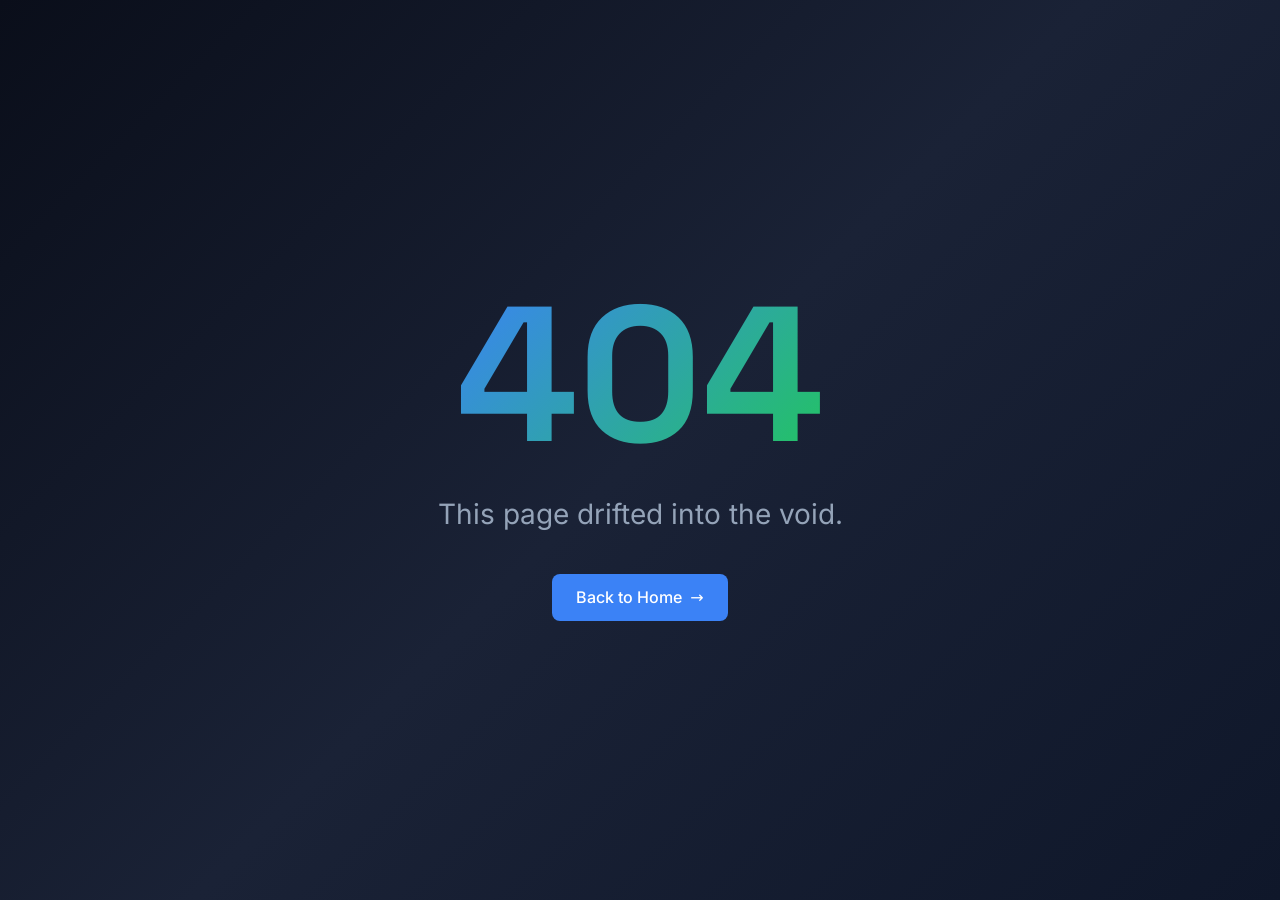
==== commit c5259b1b: "Add website source" ====
--- a/index.html
+++ b/index.html
@@ -2,44 +2,80 @@
 <html lang="en">
   <head>
     <meta charset="UTF-8" />
+    <link rel="icon" type="image/svg+xml" href="/favicon.svg" />
     <meta name="viewport" content="width=device-width, initial-scale=1.0" />
+    <meta name="description" content="Samuel George Muvva — Full Stack Developer & Design Engineer. Building digital experiences from database to pixel." />
+    <meta name="theme-color" content="#0A0E1A" />
 
-    <!-- Primary Meta Tags -->
-    <title>Samuel George Muvva | Frontend Developer</title>
-    <meta name="title" content="Samuel George Muvva | Frontend Developer" />
-    <meta name="description" content="Passionate Frontend Developer specializing in React, TypeScript, and Tailwind CSS. Creating responsive, user-centric web applications with modern design principles." />
-    <meta name="keywords" content="Frontend Developer, React Developer, TypeScript, Tailwind CSS, Web Developer, UI/UX, Hyderabad, India" />
-    <meta name="author" content="Samuel George Muvva" />
-    <meta name="robots" content="index, follow" />
-
-    <!-- Open Graph / Facebook -->
-    <meta property="og:type" content="website" />
-    <meta property="og:url" content="https://samuelgeorge.dev/" />
-    <meta property="og:title" content="Samuel George Muvva | Frontend Developer" />
-    <meta property="og:description" content="Passionate Frontend Developer specializing in React, TypeScript, and Tailwind CSS. Creating responsive, user-centric web applications." />
-    <meta property="og:image" content="/samuel.png" />
-
-    <!-- Twitter -->
-    <meta property="twitter:card" content="summary_large_image" />
-    <meta property="twitter:url" content="https://samuelgeorge.dev/" />
-    <meta property="twitter:title" content="Samuel George Muvva | Frontend Developer" />
-    <meta property="twitter:description" content="Passionate Frontend Developer specializing in React, TypeScript, and Tailwind CSS." />
-    <meta property="twitter:image" content="/samuel.png" />
-
-    <!-- Theme Color -->
-    <meta name="theme-color" content="#10b981" />
-    <meta name="msapplication-TileColor" content="#10b981" />
-
-    <!-- Favicon -->
-    <link rel="icon" type="image/svg+xml" href="/favicon.svg" />
-    <link rel="apple-touch-icon" sizes="180x180" href="/apple-touch-icon.png" />
-
-    <!-- Google Fonts - Inter -->
+    <!-- Google Fonts -->
     <link rel="preconnect" href="https://fonts.googleapis.com" />
     <link rel="preconnect" href="https://fonts.gstatic.com" crossorigin />
-    <link href="https://fonts.googleapis.com/css2?family=Inter:wght@400;500;600;700&display=swap" rel="stylesheet" />
-    <script type="module" crossorigin src="/assets/index-BthTSkr-.js"></script>
-    <link rel="stylesheet" crossorigin href="/assets/index-Dwv1bfba.css">
+    <link href="https://fonts.googleapis.com/css2?family=Noto+Serif+SC:wght@600&display=swap" rel="stylesheet" />
+
+    <!-- Preload fonts -->
+    <link rel="preload" href="/fonts/SpaceGrotesk-Bold.woff2" as="font" type="font/woff2" crossorigin />
+    <link rel="preload" href="/fonts/Inter-Regular.woff2" as="font" type="font/woff2" crossorigin />
+
+    <title>Samuel George Muvva — Full Stack Developer & Design Engineer</title>
+
+    <!--
+      Fonts used in this site:
+      1. Space Grotesk (Bold 700, Medium 500) — Headings (font-heading)
+      2. Inter (Regular 400, Medium 500) — Body text (font-body)
+      3. JetBrains Mono (Regular 400) — Monospace / code (font-mono)
+      4. Noto Serif SC (Semibold 600) — Section heading titles (currently in use via Google Fonts)
+      5. System Sans-Serif (font-sans) — Previously used for section headings before Noto Serif SC
+    -->
+
+    <!-- Font face declarations -->
+    <style>
+      /* Font 1: Space Grotesk — used for headings (font-heading) */
+      @font-face {
+        font-family: 'Space Grotesk';
+        src: url('/fonts/SpaceGrotesk-Bold.woff2') format('woff2');
+        font-weight: 700;
+        font-style: normal;
+        font-display: swap;
+      }
+      @font-face {
+        font-family: 'Space Grotesk';
+        src: url('/fonts/SpaceGrotesk-Medium.woff2') format('woff2');
+        font-weight: 500;
+        font-style: normal;
+        font-display: swap;
+      }
+
+      /* Font 2: Inter — used for body text (font-body) */
+      @font-face {
+        font-family: 'Inter';
+        src: url('/fonts/Inter-Regular.woff2') format('woff2');
+        font-weight: 400;
+        font-style: normal;
+        font-display: swap;
+      }
+      @font-face {
+        font-family: 'Inter';
+        src: url('/fonts/Inter-Medium.woff2') format('woff2');
+        font-weight: 500;
+        font-style: normal;
+        font-display: swap;
+      }
+
+      /* Font 3: JetBrains Mono — used for monospace / code (font-mono) */
+      @font-face {
+        font-family: 'JetBrains Mono';
+        src: url('/fonts/JetBrainsMono-Regular.woff2') format('woff2');
+        font-weight: 400;
+        font-style: normal;
+        font-display: swap;
+      }
+
+      /* Font 4: Noto Serif SC Semibold — currently used for section heading titles (loaded via Google Fonts link above) */
+
+      /* Font 5: System Sans-Serif (font-sans) — previously used for section headings via Tailwind's font-sans class */
+    </style>
+    <script type="module" crossorigin src="/assets/index-BxXR3ga3.js"></script>
+    <link rel="stylesheet" crossorigin href="/assets/index-CLB4VQMn.css">
   </head>
   <body>
     <div id="root"></div>
--- a/assets/index-CLB4VQMn.css
+++ b/assets/index-CLB4VQMn.css
@@ -0,0 +1,2 @@
+/*! tailwindcss v4.2.1 | MIT License | https://tailwindcss.com */
+@layer properties{@supports (((-webkit-hyphens:none)) and (not (margin-trim:inline))) or ((-moz-orient:inline) and (not (color:rgb(from red r g b)))){*,:before,:after,::backdrop{--tw-translate-x:0;--tw-translate-y:0;--tw-translate-z:0;--tw-rotate-x:initial;--tw-rotate-y:initial;--tw-rotate-z:initial;--tw-skew-x:initial;--tw-skew-y:initial;--tw-border-style:solid;--tw-gradient-position:initial;--tw-gradient-from:#0000;--tw-gradient-via:#0000;--tw-gradient-to:#0000;--tw-gradient-stops:initial;--tw-gradient-via-stops:initial;--tw-gradient-from-position:0%;--tw-gradient-via-position:50%;--tw-gradient-to-position:100%;--tw-leading:initial;--tw-font-weight:initial;--tw-tracking:initial;--tw-shadow:0 0 #0000;--tw-shadow-color:initial;--tw-shadow-alpha:100%;--tw-inset-shadow:0 0 #0000;--tw-inset-shadow-color:initial;--tw-inset-shadow-alpha:100%;--tw-ring-color:initial;--tw-ring-shadow:0 0 #0000;--tw-inset-ring-color:initial;--tw-inset-ring-shadow:0 0 #0000;--tw-ring-inset:initial;--tw-ring-offset-width:0px;--tw-ring-offset-color:#fff;--tw-ring-offset-shadow:0 0 #0000;--tw-outline-style:solid;--tw-blur:initial;--tw-brightness:initial;--tw-contrast:initial;--tw-grayscale:initial;--tw-hue-rotate:initial;--tw-invert:initial;--tw-opacity:initial;--tw-saturate:initial;--tw-sepia:initial;--tw-drop-shadow:initial;--tw-drop-shadow-color:initial;--tw-drop-shadow-alpha:100%;--tw-drop-shadow-size:initial;--tw-backdrop-blur:initial;--tw-backdrop-brightness:initial;--tw-backdrop-contrast:initial;--tw-backdrop-grayscale:initial;--tw-backdrop-hue-rotate:initial;--tw-backdrop-invert:initial;--tw-backdrop-opacity:initial;--tw-backdrop-saturate:initial;--tw-backdrop-sepia:initial;--tw-duration:initial;--tw-ease:initial;--tw-scale-x:1;--tw-scale-y:1;--tw-scale-z:1}}}@layer theme{:root,:host{--font-sans:ui-sans-serif, system-ui, sans-serif, "Apple Color Emoji", "Segoe UI Emoji", "Segoe UI Symbol", "Noto Color Emoji";--font-mono:"JetBrains Mono", ui-monospace, monospace;--color-red-900:oklch(39.6% .141 25.723);--color-green-900:oklch(39.3% .095 152.535);--color-teal-900:oklch(38.6% .063 188.416);--color-blue-500:oklch(62.3% .214 259.815);--color-blue-900:oklch(37.9% .146 265.522);--color-indigo-900:oklch(35.9% .144 278.697);--color-purple-900:oklch(38.1% .176 304.987);--color-black:#000;--color-white:#fff;--spacing:.25rem;--container-md:28rem;--container-lg:32rem;--container-3xl:48rem;--container-4xl:56rem;--container-7xl:80rem;--text-xs:clamp(.75rem, .7rem + .25vw, .875rem);--text-xs--line-height:calc(1 / .75);--text-sm:clamp(.875rem, .8rem + .35vw, 1rem);--text-sm--line-height:calc(1.25 / .875);--text-base:clamp(1rem, .9rem + .45vw, 1.125rem);--text-base--line-height:calc(1.5 / 1);--text-lg:clamp(1.125rem, 1rem + .55vw, 1.25rem);--text-lg--line-height:calc(1.75 / 1.125);--text-xl:clamp(1.25rem, 1rem + 1.1vw, 1.75rem);--text-xl--line-height:calc(1.75 / 1.25);--text-2xl:clamp(1.5rem, 1rem + 2.2vw, 2.5rem);--text-2xl--line-height:calc(2 / 1.5);--text-3xl:clamp(2rem, 1.2rem + 3.5vw, 3.5rem);--text-3xl--line-height:calc(2.25 / 1.875);--font-weight-medium:500;--font-weight-semibold:600;--font-weight-bold:700;--font-weight-extrabold:800;--tracking-tight:-.025em;--tracking-wide:.025em;--tracking-widest:.1em;--leading-tight:1.25;--leading-relaxed:1.625;--radius-md:.375rem;--radius-lg:.5rem;--radius-xl:.75rem;--radius-2xl:1rem;--ease-in:cubic-bezier(.4, 0, 1, 1);--ease-out:cubic-bezier(0, 0, .2, 1);--ease-in-out:cubic-bezier(.4, 0, .2, 1);--animate-spin:spin 1s linear infinite;--animate-pulse:pulse 2s cubic-bezier(.4, 0, .6, 1) infinite;--blur-sm:8px;--blur-md:12px;--blur-lg:16px;--aspect-video:16 / 9;--default-transition-duration:.15s;--default-transition-timing-function:cubic-bezier(.4, 0, .2, 1);--default-font-family:var(--font-sans);--default-mono-font-family:var(--font-mono);--color-bg-primary:#0a0e1a;--color-bg-secondary:#111827;--color-bg-tertiary:#1a2236;--color-text-primary:#f1f5f9;--color-text-secondary:#94a3b8;--color-text-tertiary:#64748b;--color-accent-blue:#3b82f6;--color-accent-blue-glow:#2563eb;--color-accent-green:#34d399;--color-accent-red:#ef4444;--color-border-subtle:#1e293b;--color-border-active:#3b82f6;--font-heading:"Space Grotesk", system-ui, sans-serif;--font-body:"Inter", system-ui, sans-serif;--text-hero:clamp(2.5rem, 1rem + 6.5vw, 6rem);--section-gap:clamp(96px, 10vw, 160px);--header-offset:80px;--ease-default:cubic-bezier(.25, .1, .25, 1);--ease-enter:cubic-bezier(0, 0, .2, 1)}}@layer base{*,:after,:before,::backdrop{box-sizing:border-box;border:0 solid;margin:0;padding:0}::file-selector-button{box-sizing:border-box;border:0 solid;margin:0;padding:0}html,:host{-webkit-text-size-adjust:100%;tab-size:4;line-height:1.5;font-family:var(--default-font-family,ui-sans-serif, system-ui, sans-serif, "Apple Color Emoji", "Segoe UI Emoji", "Segoe UI Symbol", "Noto Color Emoji");font-feature-settings:var(--default-font-feature-settings,normal);font-variation-settings:var(--default-font-variation-settings,normal);-webkit-tap-highlight-color:transparent}hr{height:0;color:inherit;border-top-width:1px}abbr:where([title]){-webkit-text-decoration:underline dotted;text-decoration:underline dotted}h1,h2,h3,h4,h5,h6{font-size:inherit;font-weight:inherit}a{color:inherit;-webkit-text-decoration:inherit;-webkit-text-decoration:inherit;-webkit-text-decoration:inherit;-webkit-text-decoration:inherit;text-decoration:inherit}b,strong{font-weight:bolder}code,kbd,samp,pre{font-family:var(--default-mono-font-family,ui-monospace, SFMono-Regular, Menlo, Monaco, Consolas, "Liberation Mono", "Courier New", monospace);font-feature-settings:var(--default-mono-font-feature-settings,normal);font-variation-settings:var(--default-mono-font-variation-settings,normal);font-size:1em}small{font-size:80%}sub,sup{vertical-align:baseline;font-size:75%;line-height:0;position:relative}sub{bottom:-.25em}sup{top:-.5em}table{text-indent:0;border-color:inherit;border-collapse:collapse}:-moz-focusring{outline:auto}progress{vertical-align:baseline}summary{display:list-item}ol,ul,menu{list-style:none}img,svg,video,canvas,audio,iframe,embed,object{vertical-align:middle;display:block}img,video{max-width:100%;height:auto}button,input,select,optgroup,textarea{font:inherit;font-feature-settings:inherit;font-variation-settings:inherit;letter-spacing:inherit;color:inherit;opacity:1;background-color:#0000;border-radius:0}::file-selector-button{font:inherit;font-feature-settings:inherit;font-variation-settings:inherit;letter-spacing:inherit;color:inherit;opacity:1;background-color:#0000;border-radius:0}:where(select:is([multiple],[size])) optgroup{font-weight:bolder}:where(select:is([multiple],[size])) optgroup option{padding-inline-start:20px}::file-selector-button{margin-inline-end:4px}::placeholder{opacity:1}@supports (not ((-webkit-appearance:-apple-pay-button))) or (contain-intrinsic-size:1px){::placeholder{color:currentColor}@supports (color:color-mix(in lab, red, red)){::placeholder{color:color-mix(in oklab, currentcolor 50%, transparent)}}}textarea{resize:vertical}::-webkit-search-decoration{-webkit-appearance:none}::-webkit-date-and-time-value{min-height:1lh;text-align:inherit}::-webkit-datetime-edit{display:inline-flex}::-webkit-datetime-edit-fields-wrapper{padding:0}::-webkit-datetime-edit{padding-block:0}::-webkit-datetime-edit-year-field{padding-block:0}::-webkit-datetime-edit-month-field{padding-block:0}::-webkit-datetime-edit-day-field{padding-block:0}::-webkit-datetime-edit-hour-field{padding-block:0}::-webkit-datetime-edit-minute-field{padding-block:0}::-webkit-datetime-edit-second-field{padding-block:0}::-webkit-datetime-edit-millisecond-field{padding-block:0}::-webkit-datetime-edit-meridiem-field{padding-block:0}::-webkit-calendar-picker-indicator{line-height:1}:-moz-ui-invalid{box-shadow:none}button,input:where([type=button],[type=reset],[type=submit]){appearance:button}::file-selector-button{appearance:button}::-webkit-inner-spin-button{height:auto}::-webkit-outer-spin-button{height:auto}[hidden]:where(:not([hidden=until-found])){display:none!important}}@layer components;@layer utilities{.\@container{container-type:inline-size}.pointer-events-none{pointer-events:none}.collapse{visibility:collapse}.invisible{visibility:hidden}.visible{visibility:visible}.absolute{position:absolute}.fixed{position:fixed}.relative{position:relative}.static{position:static}.sticky{position:sticky}.inset-0{inset:calc(var(--spacing) * 0)}.start{inset-inline-start:var(--spacing)}.end{inset-inline-end:var(--spacing)}.-top-32{top:calc(var(--spacing) * -32)}.top-0{top:calc(var(--spacing) * 0)}.top-1{top:calc(var(--spacing) * 1)}.top-4{top:calc(var(--spacing) * 4)}.top-6{top:calc(var(--spacing) * 6)}.-right-32{right:calc(var(--spacing) * -32)}.right-0{right:calc(var(--spacing) * 0)}.right-4{right:calc(var(--spacing) * 4)}.-bottom-2{bottom:calc(var(--spacing) * -2)}.-bottom-32{bottom:calc(var(--spacing) * -32)}.bottom-0{bottom:calc(var(--spacing) * 0)}.bottom-8{bottom:calc(var(--spacing) * 8)}.-left-32{left:calc(var(--spacing) * -32)}.left-0{left:calc(var(--spacing) * 0)}.left-1\/2{left:50%}.left-3{left:calc(var(--spacing) * 3)}.left-5{left:calc(var(--spacing) * 5)}.left-6{left:calc(var(--spacing) * 6)}.isolate{isolation:isolate}.z-10{z-index:10}.z-40{z-index:40}.z-50{z-index:50}.z-\[5\]{z-index:5}.z-\[100\]{z-index:100}.z-\[9998\]{z-index:9998}.z-\[9999\]{z-index:9999}.container{width:100%}@media (width>=40rem){.container{max-width:40rem}}@media (width>=48rem){.container{max-width:48rem}}@media (width>=64rem){.container{max-width:64rem}}@media (width>=80rem){.container{max-width:80rem}}@media (width>=96rem){.container{max-width:96rem}}.mx-auto{margin-inline:auto}.mt-1{margin-top:calc(var(--spacing) * 1)}.mt-2{margin-top:calc(var(--spacing) * 2)}.mt-3{margin-top:calc(var(--spacing) * 3)}.mt-4{margin-top:calc(var(--spacing) * 4)}.mt-5{margin-top:calc(var(--spacing) * 5)}.mt-8{margin-top:calc(var(--spacing) * 8)}.mb-1{margin-bottom:calc(var(--spacing) * 1)}.mb-2{margin-bottom:calc(var(--spacing) * 2)}.mb-3{margin-bottom:calc(var(--spacing) * 3)}.mb-4{margin-bottom:calc(var(--spacing) * 4)}.mb-5{margin-bottom:calc(var(--spacing) * 5)}.mb-6{margin-bottom:calc(var(--spacing) * 6)}.mb-8{margin-bottom:calc(var(--spacing) * 8)}.mb-12{margin-bottom:calc(var(--spacing) * 12)}.line-clamp-2{-webkit-line-clamp:2;-webkit-box-orient:vertical;display:-webkit-box;overflow:hidden}.block{display:block}.contents{display:contents}.flex{display:flex}.grid{display:grid}.hidden{display:none}.inline{display:inline}.inline-block{display:inline-block}.inline-flex{display:inline-flex}.table{display:table}.aspect-\[3\/4\]{aspect-ratio:3/4}.aspect-\[4\/3\]{aspect-ratio:4/3}.aspect-square{aspect-ratio:1}.aspect-video{aspect-ratio:var(--aspect-video)}.h-1\.5{height:calc(var(--spacing) * 1.5)}.h-2{height:calc(var(--spacing) * 2)}.h-4{height:calc(var(--spacing) * 4)}.h-5{height:calc(var(--spacing) * 5)}.h-8{height:calc(var(--spacing) * 8)}.h-9{height:calc(var(--spacing) * 9)}.h-10{height:calc(var(--spacing) * 10)}.h-16{height:calc(var(--spacing) * 16)}.h-48{height:calc(var(--spacing) * 48)}.h-\[2px\]{height:2px}.h-\[3px\]{height:3px}.h-\[200px\]{height:200px}.h-\[250px\]{height:250px}.h-full{height:100%}.max-h-\[80vh\]{max-height:80vh}.min-h-\[160px\]{min-height:160px}.min-h-screen{min-height:100vh}.w-1{width:calc(var(--spacing) * 1)}.w-1\.5{width:calc(var(--spacing) * 1.5)}.w-2{width:calc(var(--spacing) * 2)}.w-4{width:calc(var(--spacing) * 4)}.w-5{width:calc(var(--spacing) * 5)}.w-6{width:calc(var(--spacing) * 6)}.w-8{width:calc(var(--spacing) * 8)}.w-9{width:calc(var(--spacing) * 9)}.w-10{width:calc(var(--spacing) * 10)}.w-12{width:calc(var(--spacing) * 12)}.w-48{width:calc(var(--spacing) * 48)}.w-\[1px\]{width:1px}.w-\[200px\]{width:200px}.w-\[250px\]{width:250px}.w-full{width:100%}.w-px{width:1px}.max-w-3xl{max-width:var(--container-3xl)}.max-w-4xl{max-width:var(--container-4xl)}.max-w-7xl{max-width:var(--container-7xl)}.max-w-lg{max-width:var(--container-lg)}.max-w-md{max-width:var(--container-md)}.min-w-0{min-width:calc(var(--spacing) * 0)}.flex-1{flex:1}.shrink{flex-shrink:1}.shrink-0{flex-shrink:0}.grow{flex-grow:1}.origin-left{transform-origin:0}.-translate-x-1\/2{--tw-translate-x:calc(calc(1 / 2 * 100%) * -1);translate:var(--tw-translate-x) var(--tw-translate-y)}.-translate-y-1\/2{--tw-translate-y:calc(calc(1 / 2 * 100%) * -1);translate:var(--tw-translate-x) var(--tw-translate-y)}.-translate-y-\[3px\]{--tw-translate-y:calc(3px * -1);translate:var(--tw-translate-x) var(--tw-translate-y)}.translate-y-\[5px\]{--tw-translate-y:5px;translate:var(--tw-translate-x) var(--tw-translate-y)}.-rotate-45{rotate:-45deg}.rotate-45{rotate:45deg}.transform{transform:var(--tw-rotate-x,) var(--tw-rotate-y,) var(--tw-rotate-z,) var(--tw-skew-x,) var(--tw-skew-y,)}.animate-pulse{animation:var(--animate-pulse)}.animate-spin{animation:var(--animate-spin)}.cursor-default{cursor:default}.cursor-pointer{cursor:pointer}.resize{resize:both}.resize-none{resize:none}.scroll-mt-24{scroll-margin-top:calc(var(--spacing) * 24)}.columns-1{columns:1}.break-inside-avoid{break-inside:avoid}.grid-cols-1{grid-template-columns:repeat(1,minmax(0,1fr))}.flex-col{flex-direction:column}.flex-wrap{flex-wrap:wrap}.items-center{align-items:center}.items-end{align-items:flex-end}.items-start{align-items:flex-start}.justify-between{justify-content:space-between}.justify-center{justify-content:center}.gap-1{gap:calc(var(--spacing) * 1)}.gap-1\.5{gap:calc(var(--spacing) * 1.5)}.gap-2{gap:calc(var(--spacing) * 2)}.gap-2\.5{gap:calc(var(--spacing) * 2.5)}.gap-3{gap:calc(var(--spacing) * 3)}.gap-4{gap:calc(var(--spacing) * 4)}.gap-5{gap:calc(var(--spacing) * 5)}.gap-6{gap:calc(var(--spacing) * 6)}.gap-8{gap:calc(var(--spacing) * 8)}.gap-9{gap:calc(var(--spacing) * 9)}.gap-10{gap:calc(var(--spacing) * 10)}.gap-12{gap:calc(var(--spacing) * 12)}.gap-x-3{column-gap:calc(var(--spacing) * 3)}.gap-y-2{row-gap:calc(var(--spacing) * 2)}.truncate{text-overflow:ellipsis;white-space:nowrap;overflow:hidden}.overflow-hidden{overflow:hidden}.rounded{border-radius:.25rem}.rounded-2xl{border-radius:var(--radius-2xl)}.rounded-full{border-radius:3.40282e38px}.rounded-lg{border-radius:var(--radius-lg)}.rounded-md{border-radius:var(--radius-md)}.rounded-xl{border-radius:var(--radius-xl)}.border{border-style:var(--tw-border-style);border-width:1px}.border-2{border-style:var(--tw-border-style);border-width:2px}.border-t{border-top-style:var(--tw-border-style);border-top-width:1px}.border-b{border-bottom-style:var(--tw-border-style);border-bottom-width:1px}.border-l-2{border-left-style:var(--tw-border-style);border-left-width:2px}.border-accent-blue{border-color:var(--color-accent-blue)}.border-accent-green{border-color:var(--color-accent-green)}.border-accent-red{border-color:var(--color-accent-red)}.border-border-subtle{border-color:var(--color-border-subtle)}.bg-accent-blue{background-color:var(--color-accent-blue)}.bg-accent-blue\/10{background-color:#3b82f61a}@supports (color:color-mix(in lab, red, red)){.bg-accent-blue\/10{background-color:color-mix(in oklab, var(--color-accent-blue) 10%, transparent)}}.bg-accent-green{background-color:var(--color-accent-green)}.bg-accent-green\/10{background-color:#34d3991a}@supports (color:color-mix(in lab, red, red)){.bg-accent-green\/10{background-color:color-mix(in oklab, var(--color-accent-green) 10%, transparent)}}.bg-bg-primary{background-color:var(--color-bg-primary)}.bg-bg-primary\/60{background-color:#0a0e1a99}@supports (color:color-mix(in lab, red, red)){.bg-bg-primary\/60{background-color:color-mix(in oklab, var(--color-bg-primary) 60%, transparent)}}.bg-bg-primary\/80{background-color:#0a0e1acc}@supports (color:color-mix(in lab, red, red)){.bg-bg-primary\/80{background-color:color-mix(in oklab, var(--color-bg-primary) 80%, transparent)}}.bg-bg-primary\/90{background-color:#0a0e1ae6}@supports (color:color-mix(in lab, red, red)){.bg-bg-primary\/90{background-color:color-mix(in oklab, var(--color-bg-primary) 90%, transparent)}}.bg-bg-secondary{background-color:var(--color-bg-secondary)}.bg-bg-tertiary{background-color:var(--color-bg-tertiary)}.bg-blue-500{background-color:var(--color-blue-500)}.bg-blue-900\/30{background-color:#1c398e4d}@supports (color:color-mix(in lab, red, red)){.bg-blue-900\/30{background-color:color-mix(in oklab, var(--color-blue-900) 30%, transparent)}}.bg-border-subtle{background-color:var(--color-border-subtle)}.bg-green-900\/30{background-color:#0d542b4d}@supports (color:color-mix(in lab, red, red)){.bg-green-900\/30{background-color:color-mix(in oklab, var(--color-green-900) 30%, transparent)}}.bg-indigo-900\/30{background-color:#312c854d}@supports (color:color-mix(in lab, red, red)){.bg-indigo-900\/30{background-color:color-mix(in oklab, var(--color-indigo-900) 30%, transparent)}}.bg-purple-900\/30{background-color:#59168b4d}@supports (color:color-mix(in lab, red, red)){.bg-purple-900\/30{background-color:color-mix(in oklab, var(--color-purple-900) 30%, transparent)}}.bg-red-900\/30{background-color:#82181a4d}@supports (color:color-mix(in lab, red, red)){.bg-red-900\/30{background-color:color-mix(in oklab, var(--color-red-900) 30%, transparent)}}.bg-teal-900\/30{background-color:#0b4f4a4d}@supports (color:color-mix(in lab, red, red)){.bg-teal-900\/30{background-color:color-mix(in oklab, var(--color-teal-900) 30%, transparent)}}.bg-text-primary{background-color:var(--color-text-primary)}.bg-transparent{background-color:#0000}.bg-gradient-to-b{--tw-gradient-position:to bottom in oklab;background-image:linear-gradient(var(--tw-gradient-stops))}.bg-gradient-to-t{--tw-gradient-position:to top in oklab;background-image:linear-gradient(var(--tw-gradient-stops))}.from-accent-blue{--tw-gradient-from:var(--color-accent-blue);--tw-gradient-stops:var(--tw-gradient-via-stops,var(--tw-gradient-position), var(--tw-gradient-from) var(--tw-gradient-from-position), var(--tw-gradient-to) var(--tw-gradient-to-position))}.from-bg-primary\/80{--tw-gradient-from:#0a0e1acc}@supports (color:color-mix(in lab, red, red)){.from-bg-primary\/80{--tw-gradient-from:color-mix(in oklab, var(--color-bg-primary) 80%, transparent)}}.from-bg-primary\/80{--tw-gradient-stops:var(--tw-gradient-via-stops,var(--tw-gradient-position), var(--tw-gradient-from) var(--tw-gradient-from-position), var(--tw-gradient-to) var(--tw-gradient-to-position))}.to-transparent{--tw-gradient-to:transparent;--tw-gradient-stops:var(--tw-gradient-via-stops,var(--tw-gradient-position), var(--tw-gradient-from) var(--tw-gradient-from-position), var(--tw-gradient-to) var(--tw-gradient-to-position))}.bg-clip-text{-webkit-background-clip:text;background-clip:text}.object-cover{object-fit:cover}.p-4{padding:calc(var(--spacing) * 4)}.p-5{padding:calc(var(--spacing) * 5)}.p-6{padding:calc(var(--spacing) * 6)}.p-8{padding:calc(var(--spacing) * 8)}.px-2{padding-inline:calc(var(--spacing) * 2)}.px-2\.5{padding-inline:calc(var(--spacing) * 2.5)}.px-4{padding-inline:calc(var(--spacing) * 4)}.px-5{padding-inline:calc(var(--spacing) * 5)}.px-6{padding-inline:calc(var(--spacing) * 6)}.px-8{padding-inline:calc(var(--spacing) * 8)}.py-0\.5{padding-block:calc(var(--spacing) * .5)}.py-1{padding-block:calc(var(--spacing) * 1)}.py-1\.5{padding-block:calc(var(--spacing) * 1.5)}.py-2{padding-block:calc(var(--spacing) * 2)}.py-3{padding-block:calc(var(--spacing) * 3)}.py-3\.5{padding-block:calc(var(--spacing) * 3.5)}.py-12{padding-block:calc(var(--spacing) * 12)}.py-16{padding-block:calc(var(--spacing) * 16)}.pt-1{padding-top:calc(var(--spacing) * 1)}.pt-4{padding-top:calc(var(--spacing) * 4)}.pt-6{padding-top:calc(var(--spacing) * 6)}.pt-24{padding-top:calc(var(--spacing) * 24)}.pb-16{padding-bottom:calc(var(--spacing) * 16)}.pl-4{padding-left:calc(var(--spacing) * 4)}.pl-14{padding-left:calc(var(--spacing) * 14)}.text-center{text-align:center}.text-justify{text-align:justify}.text-left{text-align:left}.font-heading{font-family:var(--font-heading)}.font-mono{font-family:var(--font-mono)}.font-sans{font-family:var(--font-sans)}.text-2xl{font-size:var(--text-2xl);line-height:var(--tw-leading,var(--text-2xl--line-height))}.text-3xl{font-size:var(--text-3xl);line-height:var(--tw-leading,var(--text-3xl--line-height))}.text-base{font-size:var(--text-base);line-height:var(--tw-leading,var(--text-base--line-height))}.text-lg{font-size:var(--text-lg);line-height:var(--tw-leading,var(--text-lg--line-height))}.text-sm{font-size:var(--text-sm);line-height:var(--tw-leading,var(--text-sm--line-height))}.text-xl{font-size:var(--text-xl);line-height:var(--tw-leading,var(--text-xl--line-height))}.text-xs{font-size:var(--text-xs);line-height:var(--tw-leading,var(--text-xs--line-height))}.text-\[10px\]{font-size:10px}.text-\[11px\]{font-size:11px}.text-\[13px\]{font-size:13px}.text-hero{font-size:var(--text-hero)}.leading-\[1\.05\]{--tw-leading:1.05;line-height:1.05}.leading-relaxed{--tw-leading:var(--leading-relaxed);line-height:var(--leading-relaxed)}.leading-tight{--tw-leading:var(--leading-tight);line-height:var(--leading-tight)}.font-bold{--tw-font-weight:var(--font-weight-bold);font-weight:var(--font-weight-bold)}.font-extrabold{--tw-font-weight:var(--font-weight-extrabold);font-weight:var(--font-weight-extrabold)}.font-medium{--tw-font-weight:var(--font-weight-medium);font-weight:var(--font-weight-medium)}.font-semibold{--tw-font-weight:var(--font-weight-semibold);font-weight:var(--font-weight-semibold)}.tracking-\[0\.2em\]{--tw-tracking:.2em;letter-spacing:.2em}.tracking-tight{--tw-tracking:var(--tracking-tight);letter-spacing:var(--tracking-tight)}.tracking-wide{--tw-tracking:var(--tracking-wide);letter-spacing:var(--tracking-wide)}.tracking-widest{--tw-tracking:var(--tracking-widest);letter-spacing:var(--tracking-widest)}.text-wrap{text-wrap:wrap}.whitespace-nowrap{white-space:nowrap}.text-accent-blue{color:var(--color-accent-blue)}.text-accent-green{color:var(--color-accent-green)}.text-accent-red{color:var(--color-accent-red)}.text-text-primary{color:var(--color-text-primary)}.text-text-secondary{color:var(--color-text-secondary)}.text-text-tertiary{color:var(--color-text-tertiary)}.text-transparent{color:#0000}.text-white{color:var(--color-white)}.capitalize{text-transform:capitalize}.lowercase{text-transform:lowercase}.uppercase{text-transform:uppercase}.italic{font-style:italic}.underline{text-decoration-line:underline}.antialiased{-webkit-font-smoothing:antialiased;-moz-osx-font-smoothing:grayscale}.opacity-0{opacity:0}.opacity-10{opacity:.1}.opacity-15{opacity:.15}.opacity-25{opacity:.25}.opacity-75{opacity:.75}.shadow{--tw-shadow:0 1px 3px 0 var(--tw-shadow-color,#0000001a), 0 1px 2px -1px var(--tw-shadow-color,#0000001a);box-shadow:var(--tw-inset-shadow), var(--tw-inset-ring-shadow), var(--tw-ring-offset-shadow), var(--tw-ring-shadow), var(--tw-shadow)}.shadow-2xl{--tw-shadow:0 25px 50px -12px var(--tw-shadow-color,#00000040);box-shadow:var(--tw-inset-shadow), var(--tw-inset-ring-shadow), var(--tw-ring-offset-shadow), var(--tw-ring-shadow), var(--tw-shadow)}.shadow-md{--tw-shadow:0 4px 6px -1px var(--tw-shadow-color,#0000001a), 0 2px 4px -2px var(--tw-shadow-color,#0000001a);box-shadow:var(--tw-inset-shadow), var(--tw-inset-ring-shadow), var(--tw-ring-offset-shadow), var(--tw-ring-shadow), var(--tw-shadow)}.ring{--tw-ring-shadow:var(--tw-ring-inset,) 0 0 0 calc(1px + var(--tw-ring-offset-width)) var(--tw-ring-color,currentcolor);box-shadow:var(--tw-inset-shadow), var(--tw-inset-ring-shadow), var(--tw-ring-offset-shadow), var(--tw-ring-shadow), var(--tw-shadow)}.outline{outline-style:var(--tw-outline-style);outline-width:1px}.blur{--tw-blur:blur(8px);filter:var(--tw-blur,) var(--tw-brightness,) var(--tw-contrast,) var(--tw-grayscale,) var(--tw-hue-rotate,) var(--tw-invert,) var(--tw-saturate,) var(--tw-sepia,) var(--tw-drop-shadow,)}.blur-\[120px\]{--tw-blur:blur(120px);filter:var(--tw-blur,) var(--tw-brightness,) var(--tw-contrast,) var(--tw-grayscale,) var(--tw-hue-rotate,) var(--tw-invert,) var(--tw-saturate,) var(--tw-sepia,) var(--tw-drop-shadow,)}.grayscale{--tw-grayscale:grayscale(100%);filter:var(--tw-blur,) var(--tw-brightness,) var(--tw-contrast,) var(--tw-grayscale,) var(--tw-hue-rotate,) var(--tw-invert,) var(--tw-saturate,) var(--tw-sepia,) var(--tw-drop-shadow,)}.invert{--tw-invert:invert(100%);filter:var(--tw-blur,) var(--tw-brightness,) var(--tw-contrast,) var(--tw-grayscale,) var(--tw-hue-rotate,) var(--tw-invert,) var(--tw-saturate,) var(--tw-sepia,) var(--tw-drop-shadow,)}.filter{filter:var(--tw-blur,) var(--tw-brightness,) var(--tw-contrast,) var(--tw-grayscale,) var(--tw-hue-rotate,) var(--tw-invert,) var(--tw-saturate,) var(--tw-sepia,) var(--tw-drop-shadow,)}.backdrop-blur-lg{--tw-backdrop-blur:blur(var(--blur-lg));-webkit-backdrop-filter:var(--tw-backdrop-blur,) var(--tw-backdrop-brightness,) var(--tw-backdrop-contrast,) var(--tw-backdrop-grayscale,) var(--tw-backdrop-hue-rotate,) var(--tw-backdrop-invert,) var(--tw-backdrop-opacity,) var(--tw-backdrop-saturate,) var(--tw-backdrop-sepia,);backdrop-filter:var(--tw-backdrop-blur,) var(--tw-backdrop-brightness,) var(--tw-backdrop-contrast,) var(--tw-backdrop-grayscale,) var(--tw-backdrop-hue-rotate,) var(--tw-backdrop-invert,) var(--tw-backdrop-opacity,) var(--tw-backdrop-saturate,) var(--tw-backdrop-sepia,)}.backdrop-blur-md{--tw-backdrop-blur:blur(var(--blur-md));-webkit-backdrop-filter:var(--tw-backdrop-blur,) var(--tw-backdrop-brightness,) var(--tw-backdrop-contrast,) var(--tw-backdrop-grayscale,) var(--tw-backdrop-hue-rotate,) var(--tw-backdrop-invert,) var(--tw-backdrop-opacity,) var(--tw-backdrop-saturate,) var(--tw-backdrop-sepia,);backdrop-filter:var(--tw-backdrop-blur,) var(--tw-backdrop-brightness,) var(--tw-backdrop-contrast,) var(--tw-backdrop-grayscale,) var(--tw-backdrop-hue-rotate,) var(--tw-backdrop-invert,) var(--tw-backdrop-opacity,) var(--tw-backdrop-saturate,) var(--tw-backdrop-sepia,)}.backdrop-blur-sm{--tw-backdrop-blur:blur(var(--blur-sm));-webkit-backdrop-filter:var(--tw-backdrop-blur,) var(--tw-backdrop-brightness,) var(--tw-backdrop-contrast,) var(--tw-backdrop-grayscale,) var(--tw-backdrop-hue-rotate,) var(--tw-backdrop-invert,) var(--tw-backdrop-opacity,) var(--tw-backdrop-saturate,) var(--tw-backdrop-sepia,);backdrop-filter:var(--tw-backdrop-blur,) var(--tw-backdrop-brightness,) var(--tw-backdrop-contrast,) var(--tw-backdrop-grayscale,) var(--tw-backdrop-hue-rotate,) var(--tw-backdrop-invert,) var(--tw-backdrop-opacity,) var(--tw-backdrop-saturate,) var(--tw-backdrop-sepia,)}.transition{transition-property:color,background-color,border-color,outline-color,text-decoration-color,fill,stroke,--tw-gradient-from,--tw-gradient-via,--tw-gradient-to,opacity,box-shadow,transform,translate,scale,rotate,filter,-webkit-backdrop-filter,backdrop-filter,display,content-visibility,overlay,pointer-events;transition-timing-function:var(--tw-ease,var(--default-transition-timing-function));transition-duration:var(--tw-duration,var(--default-transition-duration))}.transition-\[background\,border-color\,box-shadow\,transform\]{transition-property:background,border-color,box-shadow,transform;transition-timing-function:var(--tw-ease,var(--default-transition-timing-function));transition-duration:var(--tw-duration,var(--default-transition-duration))}.transition-all{transition-property:all;transition-timing-function:var(--tw-ease,var(--default-transition-timing-function));transition-duration:var(--tw-duration,var(--default-transition-duration))}.transition-colors{transition-property:color,background-color,border-color,outline-color,text-decoration-color,fill,stroke,--tw-gradient-from,--tw-gradient-via,--tw-gradient-to;transition-timing-function:var(--tw-ease,var(--default-transition-timing-function));transition-duration:var(--tw-duration,var(--default-transition-duration))}.transition-opacity{transition-property:opacity;transition-timing-function:var(--tw-ease,var(--default-transition-timing-function));transition-duration:var(--tw-duration,var(--default-transition-duration))}.transition-transform{transition-property:transform,translate,scale,rotate;transition-timing-function:var(--tw-ease,var(--default-transition-timing-function));transition-duration:var(--tw-duration,var(--default-transition-duration))}.duration-150{--tw-duration:.15s;transition-duration:.15s}.duration-200{--tw-duration:.2s;transition-duration:.2s}.duration-300{--tw-duration:.3s;transition-duration:.3s}.ease-in{--tw-ease:var(--ease-in);transition-timing-function:var(--ease-in)}.ease-in-out{--tw-ease:var(--ease-in-out);transition-timing-function:var(--ease-in-out)}.ease-out{--tw-ease:var(--ease-out);transition-timing-function:var(--ease-out)}.outline-none{--tw-outline-style:none;outline-style:none}@media (hover:hover){.group-hover\:translate-x-1:is(:where(.group):hover *){--tw-translate-x:calc(var(--spacing) * 1);translate:var(--tw-translate-x) var(--tw-translate-y)}.group-hover\:-translate-y-1:is(:where(.group):hover *){--tw-translate-y:calc(var(--spacing) * -1);translate:var(--tw-translate-x) var(--tw-translate-y)}.group-hover\:border-accent-blue\/20:is(:where(.group):hover *){border-color:#3b82f633}@supports (color:color-mix(in lab, red, red)){.group-hover\:border-accent-blue\/20:is(:where(.group):hover *){border-color:color-mix(in oklab, var(--color-accent-blue) 20%, transparent)}}.group-hover\:opacity-100:is(:where(.group):hover *){opacity:1}}.placeholder\:text-text-tertiary::placeholder{color:var(--color-text-tertiary)}@media (hover:hover){.hover\:-translate-y-0\.5:hover{--tw-translate-y:calc(var(--spacing) * -.5);translate:var(--tw-translate-x) var(--tw-translate-y)}.hover\:-translate-y-1:hover{--tw-translate-y:calc(var(--spacing) * -1);translate:var(--tw-translate-x) var(--tw-translate-y)}.hover\:scale-105:hover{--tw-scale-x:105%;--tw-scale-y:105%;--tw-scale-z:105%;scale:var(--tw-scale-x) var(--tw-scale-y)}.hover\:scale-110:hover{--tw-scale-x:110%;--tw-scale-y:110%;--tw-scale-z:110%;scale:var(--tw-scale-x) var(--tw-scale-y)}.hover\:scale-\[1\.02\]:hover{scale:1.02}.hover\:border-accent-blue\/30:hover{border-color:#3b82f64d}@supports (color:color-mix(in lab, red, red)){.hover\:border-accent-blue\/30:hover{border-color:color-mix(in oklab, var(--color-accent-blue) 30%, transparent)}}.hover\:border-border-active:hover{border-color:var(--color-border-active)}.hover\:bg-accent-blue-glow:hover{background-color:var(--color-accent-blue-glow)}.hover\:bg-accent-blue\/10:hover{background-color:#3b82f61a}@supports (color:color-mix(in lab, red, red)){.hover\:bg-accent-blue\/10:hover{background-color:color-mix(in oklab, var(--color-accent-blue) 10%, transparent)}}.hover\:bg-accent-blue\/20:hover{background-color:#3b82f633}@supports (color:color-mix(in lab, red, red)){.hover\:bg-accent-blue\/20:hover{background-color:color-mix(in oklab, var(--color-accent-blue) 20%, transparent)}}.hover\:bg-bg-primary:hover{background-color:var(--color-bg-primary)}.hover\:text-accent-blue:hover{color:var(--color-accent-blue)}.hover\:text-accent-blue-glow:hover{color:var(--color-accent-blue-glow)}.hover\:text-text-primary:hover{color:var(--color-text-primary)}.hover\:shadow-lg:hover{--tw-shadow:0 10px 15px -3px var(--tw-shadow-color,#0000001a), 0 4px 6px -4px var(--tw-shadow-color,#0000001a);box-shadow:var(--tw-inset-shadow), var(--tw-inset-ring-shadow), var(--tw-ring-offset-shadow), var(--tw-ring-shadow), var(--tw-shadow)}.hover\:shadow-xl:hover{--tw-shadow:0 20px 25px -5px var(--tw-shadow-color,#0000001a), 0 8px 10px -6px var(--tw-shadow-color,#0000001a);box-shadow:var(--tw-inset-shadow), var(--tw-inset-ring-shadow), var(--tw-ring-offset-shadow), var(--tw-ring-shadow), var(--tw-shadow)}.hover\:shadow-accent-blue\/20:hover{--tw-shadow-color:#3b82f633}@supports (color:color-mix(in lab, red, red)){.hover\:shadow-accent-blue\/20:hover{--tw-shadow-color:color-mix(in oklab, color-mix(in oklab, var(--color-accent-blue) 20%, transparent) var(--tw-shadow-alpha), transparent)}}.hover\:shadow-black\/15:hover{--tw-shadow-color:#00000026}@supports (color:color-mix(in lab, red, red)){.hover\:shadow-black\/15:hover{--tw-shadow-color:color-mix(in oklab, color-mix(in oklab, var(--color-black) 15%, transparent) var(--tw-shadow-alpha), transparent)}}.hover\:shadow-black\/20:hover{--tw-shadow-color:#0003}@supports (color:color-mix(in lab, red, red)){.hover\:shadow-black\/20:hover{--tw-shadow-color:color-mix(in oklab, color-mix(in oklab, var(--color-black) 20%, transparent) var(--tw-shadow-alpha), transparent)}}}.focus\:border-accent-blue:focus{border-color:var(--color-accent-blue)}.focus\:ring-2:focus{--tw-ring-shadow:var(--tw-ring-inset,) 0 0 0 calc(2px + var(--tw-ring-offset-width)) var(--tw-ring-color,currentcolor);box-shadow:var(--tw-inset-shadow), var(--tw-inset-ring-shadow), var(--tw-ring-offset-shadow), var(--tw-ring-shadow), var(--tw-shadow)}.focus\:ring-accent-blue\/30:focus{--tw-ring-color:#3b82f64d}@supports (color:color-mix(in lab, red, red)){.focus\:ring-accent-blue\/30:focus{--tw-ring-color:color-mix(in oklab, var(--color-accent-blue) 30%, transparent)}}.focus\:outline-none:focus{--tw-outline-style:none;outline-style:none}.active\:scale-95:active{--tw-scale-x:95%;--tw-scale-y:95%;--tw-scale-z:95%;scale:var(--tw-scale-x) var(--tw-scale-y)}.active\:scale-\[0\.98\]:active{scale:.98}.active\:scale-\[0\.99\]:active{scale:.99}.disabled\:opacity-60:disabled{opacity:.6}@media (width>=40rem){.sm\:columns-2{columns:2}.sm\:flex-row{flex-direction:row}.sm\:items-end{align-items:flex-end}.sm\:items-start{align-items:flex-start}.sm\:justify-between{justify-content:space-between}.sm\:px-8{padding-inline:calc(var(--spacing) * 8)}.sm\:text-right{text-align:right}}@media (width>=48rem){.md\:left-4{left:calc(var(--spacing) * 4)}.md\:left-6{left:calc(var(--spacing) * 6)}.md\:mb-10{margin-bottom:calc(var(--spacing) * 10)}.md\:mb-16{margin-bottom:calc(var(--spacing) * 16)}.md\:block{display:block}.md\:flex{display:flex}.md\:hidden{display:none}.md\:h-\[400px\]{height:400px}.md\:h-\[500px\]{height:500px}.md\:min-h-0{min-height:calc(var(--spacing) * 0)}.md\:w-\[280px\]{width:280px}.md\:w-\[320px\]{width:320px}.md\:w-\[350px\]{width:350px}.md\:w-\[400px\]{width:400px}.md\:w-\[500px\]{width:500px}.md\:shrink-0{flex-shrink:0}.md\:grid-cols-2{grid-template-columns:repeat(2,minmax(0,1fr))}.md\:grid-cols-3{grid-template-columns:repeat(3,minmax(0,1fr))}.md\:flex-row{flex-direction:row}.md\:items-start{align-items:flex-start}.md\:items-stretch{align-items:stretch}.md\:gap-8{gap:calc(var(--spacing) * 8)}.md\:gap-14{gap:calc(var(--spacing) * 14)}.md\:gap-20{gap:calc(var(--spacing) * 20)}.md\:gap-x-4{column-gap:calc(var(--spacing) * 4)}.md\:gap-y-3{row-gap:calc(var(--spacing) * 3)}.md\:rounded-2xl{border-radius:var(--radius-2xl)}.md\:p-8{padding:calc(var(--spacing) * 8)}.md\:px-6{padding-inline:calc(var(--spacing) * 6)}.md\:px-8{padding-inline:calc(var(--spacing) * 8)}.md\:px-12{padding-inline:calc(var(--spacing) * 12)}.md\:py-4{padding-block:calc(var(--spacing) * 4)}.md\:pl-16{padding-left:calc(var(--spacing) * 16)}}@media (width>=64rem){.lg\:columns-3{columns:3}.lg\:grid-cols-2{grid-template-columns:repeat(2,minmax(0,1fr))}.lg\:grid-cols-3{grid-template-columns:repeat(3,minmax(0,1fr))}}}:root{--bg-glass:#111827b8;--gradient-hero:linear-gradient(135deg, #0a0e1a 0%, #1a2236 50%, #0f172a 100%);--gradient-accent:linear-gradient(135deg, #3b82f6, #22c55e);--gradient-hot:linear-gradient(135deg, #ef4444, #3b82f6)}:root[data-theme=light]{--color-bg-primary:#fafbfc;--color-bg-secondary:#fff;--color-bg-tertiary:#f1f5f9;--color-text-primary:#0f172a;--color-text-secondary:#475569;--color-text-tertiary:#94a3b8;--color-border-subtle:#e2e8f0;--bg-glass:#ffffffb8;--gradient-hero:linear-gradient(135deg, #fafbfc 0%, #f1f5f9 50%, #e2e8f0 100%)}html{-webkit-font-smoothing:antialiased;-moz-osx-font-smoothing:grayscale;text-rendering:optimizelegibility;scroll-behavior:smooth;scroll-padding-top:var(--header-offset)}section[id]{scroll-margin-top:var(--header-offset)}body{font-family:var(--font-body);background-color:var(--color-bg-primary);color:var(--color-text-primary);line-height:1.6;overflow-x:hidden}code,pre,kbd{font-family:var(--font-mono)}::selection{background-color:var(--color-accent-blue);color:var(--color-text-primary)}:focus-visible{outline:2px solid var(--color-accent-blue);outline-offset:2px;border-radius:4px}.skip-to-content{z-index:100;background:var(--color-accent-blue);color:var(--color-text-primary);border-radius:0 0 8px 8px;padding:12px 24px;font-size:.875rem;font-weight:500;transition:top .2s;position:absolute;top:-100%;left:16px}.skip-to-content:focus{top:0}@keyframes skill-flicker{0%,19.999%,22%,62.999%,64%,64.999%,70%,to{opacity:1;filter:brightness(1.05)}20%,21.999%,63%,63.999%,65%,69.999%{opacity:.35;filter:brightness(.5)}2%,8%,45%{opacity:.85;filter:brightness(.9)}}.skill-flicker-anim{will-change:opacity, filter;animation:3.4s infinite skill-flicker}@media (prefers-reduced-motion:reduce){*,:before,:after{scroll-behavior:auto!important;transition-duration:.01ms!important;animation-duration:.01ms!important;animation-iteration-count:1!important}}.noise-overlay{z-index:9999;pointer-events:none;opacity:.03;background-image:url("data:image/svg+xml,%3Csvg viewBox='0 0 256 256' xmlns='http://www.w3.org/2000/svg'%3E%3Cfilter id='noise'%3E%3CfeTurbulence type='fractalNoise' baseFrequency='0.9' numOctaves='4' stitchTiles='stitch'/%3E%3C/filter%3E%3Crect width='100%25' height='100%25' filter='url(%23noise)'/%3E%3C/svg%3E");background-repeat:repeat;position:fixed;inset:0}.dot-grid{background-image:radial-gradient(circle,#f1f5f905 1px,#0000 1px);background-size:32px 32px}@keyframes fade-in{0%{opacity:0;transform:translateY(8px)}to{opacity:1;transform:translateY(0)}}.animate-fade-in{animation:fade-in .4s var(--ease-default) both}@keyframes greeting-in{0%{opacity:0;filter:blur(4px);transform:translateY(12px)scale(.95)}to{opacity:1;filter:blur();transform:translateY(0)scale(1)}}.animate-greeting{animation:greeting-in .2s var(--ease-enter) both}@keyframes logo-spin{0%{transform:rotate(0)}to{transform:rotate(360deg)}}.animate-logo-spin{animation:3s linear infinite logo-spin}@property --tw-translate-x{syntax:"*";inherits:false;initial-value:0}@property --tw-translate-y{syntax:"*";inherits:false;initial-value:0}@property --tw-translate-z{syntax:"*";inherits:false;initial-value:0}@property --tw-rotate-x{syntax:"*";inherits:false}@property --tw-rotate-y{syntax:"*";inherits:false}@property --tw-rotate-z{syntax:"*";inherits:false}@property --tw-skew-x{syntax:"*";inherits:false}@property --tw-skew-y{syntax:"*";inherits:false}@property --tw-border-style{syntax:"*";inherits:false;initial-value:solid}@property --tw-gradient-position{syntax:"*";inherits:false}@property --tw-gradient-from{syntax:"<color>";inherits:false;initial-value:#0000}@property --tw-gradient-via{syntax:"<color>";inherits:false;initial-value:#0000}@property --tw-gradient-to{syntax:"<color>";inherits:false;initial-value:#0000}@property --tw-gradient-stops{syntax:"*";inherits:false}@property --tw-gradient-via-stops{syntax:"*";inherits:false}@property --tw-gradient-from-position{syntax:"<length-percentage>";inherits:false;initial-value:0%}@property --tw-gradient-via-position{syntax:"<length-percentage>";inherits:false;initial-value:50%}@property --tw-gradient-to-position{syntax:"<length-percentage>";inherits:false;initial-value:100%}@property --tw-leading{syntax:"*";inherits:false}@property --tw-font-weight{syntax:"*";inherits:false}@property --tw-tracking{syntax:"*";inherits:false}@property --tw-shadow{syntax:"*";inherits:false;initial-value:0 0 #0000}@property --tw-shadow-color{syntax:"*";inherits:false}@property --tw-shadow-alpha{syntax:"<percentage>";inherits:false;initial-value:100%}@property --tw-inset-shadow{syntax:"*";inherits:false;initial-value:0 0 #0000}@property --tw-inset-shadow-color{syntax:"*";inherits:false}@property --tw-inset-shadow-alpha{syntax:"<percentage>";inherits:false;initial-value:100%}@property --tw-ring-color{syntax:"*";inherits:false}@property --tw-ring-shadow{syntax:"*";inherits:false;initial-value:0 0 #0000}@property --tw-inset-ring-color{syntax:"*";inherits:false}@property --tw-inset-ring-shadow{syntax:"*";inherits:false;initial-value:0 0 #0000}@property --tw-ring-inset{syntax:"*";inherits:false}@property --tw-ring-offset-width{syntax:"<length>";inherits:false;initial-value:0}@property --tw-ring-offset-color{syntax:"*";inherits:false;initial-value:#fff}@property --tw-ring-offset-shadow{syntax:"*";inherits:false;initial-value:0 0 #0000}@property --tw-outline-style{syntax:"*";inherits:false;initial-value:solid}@property --tw-blur{syntax:"*";inherits:false}@property --tw-brightness{syntax:"*";inherits:false}@property --tw-contrast{syntax:"*";inherits:false}@property --tw-grayscale{syntax:"*";inherits:false}@property --tw-hue-rotate{syntax:"*";inherits:false}@property --tw-invert{syntax:"*";inherits:false}@property --tw-opacity{syntax:"*";inherits:false}@property --tw-saturate{syntax:"*";inherits:false}@property --tw-sepia{syntax:"*";inherits:false}@property --tw-drop-shadow{syntax:"*";inherits:false}@property --tw-drop-shadow-color{syntax:"*";inherits:false}@property --tw-drop-shadow-alpha{syntax:"<percentage>";inherits:false;initial-value:100%}@property --tw-drop-shadow-size{syntax:"*";inherits:false}@property --tw-backdrop-blur{syntax:"*";inherits:false}@property --tw-backdrop-brightness{syntax:"*";inherits:false}@property --tw-backdrop-contrast{syntax:"*";inherits:false}@property --tw-backdrop-grayscale{syntax:"*";inherits:false}@property --tw-backdrop-hue-rotate{syntax:"*";inherits:false}@property --tw-backdrop-invert{syntax:"*";inherits:false}@property --tw-backdrop-opacity{syntax:"*";inherits:false}@property --tw-backdrop-saturate{syntax:"*";inherits:false}@property --tw-backdrop-sepia{syntax:"*";inherits:false}@property --tw-duration{syntax:"*";inherits:false}@property --tw-ease{syntax:"*";inherits:false}@property --tw-scale-x{syntax:"*";inherits:false;initial-value:1}@property --tw-scale-y{syntax:"*";inherits:false;initial-value:1}@property --tw-scale-z{syntax:"*";inherits:false;initial-value:1}@keyframes spin{to{transform:rotate(360deg)}}@keyframes pulse{50%{opacity:.5}}
